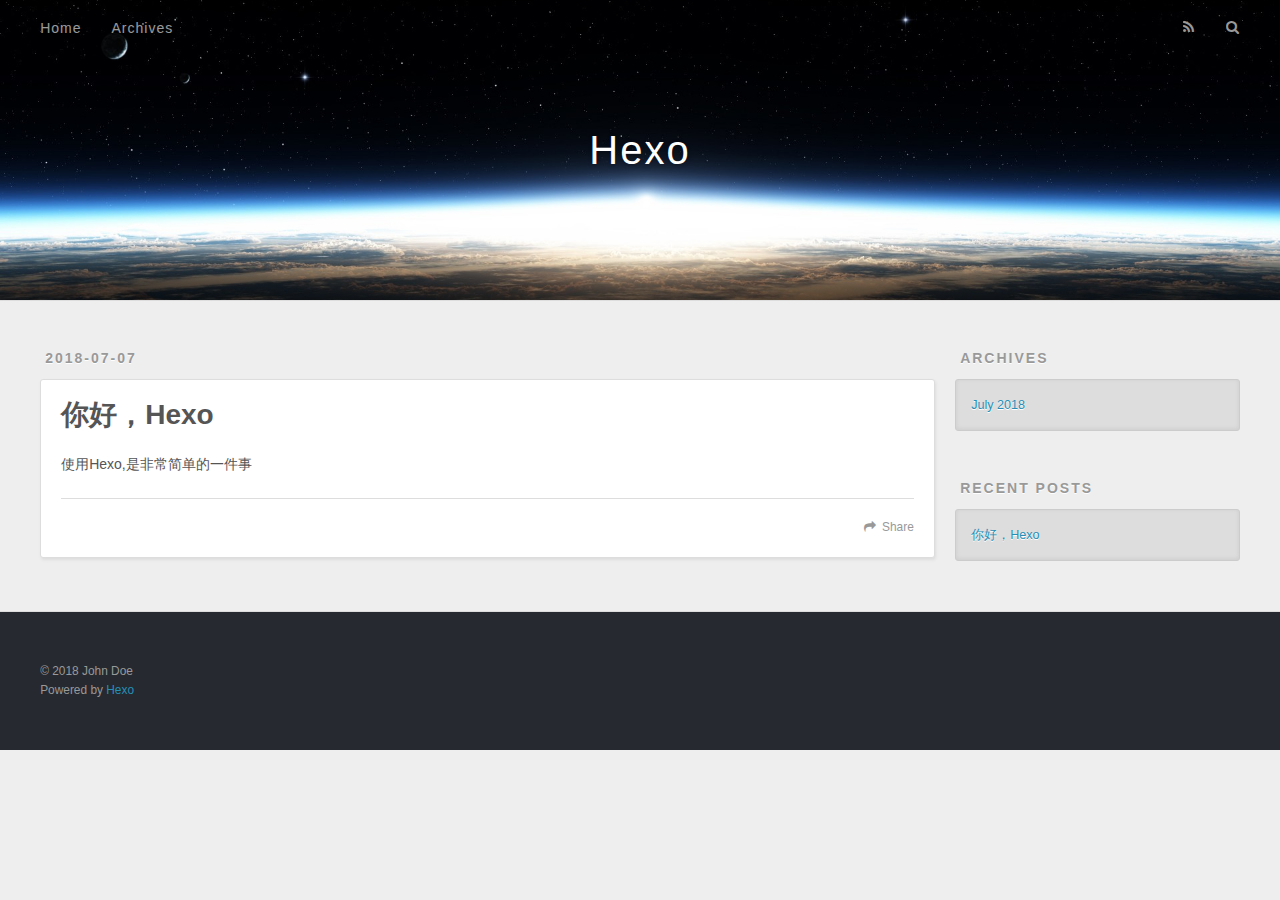
==== index.html @ 9d184d82 "Site updated: 2018-07-07 11:45:32" ====
<!DOCTYPE html>
<html>
<head>
  <meta charset="utf-8">
  

  
  <title>Hexo</title>
  <meta name="viewport" content="width=device-width, initial-scale=1, maximum-scale=1">
  <meta property="og:type" content="website">
<meta property="og:title" content="Hexo">
<meta property="og:url" content="http://yoursite.com/index.html">
<meta property="og:site_name" content="Hexo">
<meta property="og:locale" content="default">
<meta name="twitter:card" content="summary">
<meta name="twitter:title" content="Hexo">
  
    <link rel="alternate" href="/atom.xml" title="Hexo" type="application/atom+xml">
  
  
    <link rel="icon" href="/favicon.png">
  
  
    <link href="//fonts.googleapis.com/css?family=Source+Code+Pro" rel="stylesheet" type="text/css">
  
  <link rel="stylesheet" href="/css/style.css">
</head>

<body>
  <div id="container">
    <div id="wrap">
      <header id="header">
  <div id="banner"></div>
  <div id="header-outer" class="outer">
    <div id="header-title" class="inner">
      <h1 id="logo-wrap">
        <a href="/" id="logo">Hexo</a>
      </h1>
      
    </div>
    <div id="header-inner" class="inner">
      <nav id="main-nav">
        <a id="main-nav-toggle" class="nav-icon"></a>
        
          <a class="main-nav-link" href="/">Home</a>
        
          <a class="main-nav-link" href="/archives">Archives</a>
        
      </nav>
      <nav id="sub-nav">
        
          <a id="nav-rss-link" class="nav-icon" href="/atom.xml" title="RSS Feed"></a>
        
        <a id="nav-search-btn" class="nav-icon" title="Search"></a>
      </nav>
      <div id="search-form-wrap">
        <form action="//google.com/search" method="get" accept-charset="UTF-8" class="search-form"><input type="search" name="q" class="search-form-input" placeholder="Search"><button type="submit" class="search-form-submit">&#xF002;</button><input type="hidden" name="sitesearch" value="http://yoursite.com"></form>
      </div>
    </div>
  </div>
</header>
      <div class="outer">
        <section id="main">
  
    <article id="post-你好，Hexo" class="article article-type-post" itemscope itemprop="blogPost">
  <div class="article-meta">
    <a href="/2018/07/07/你好，Hexo/" class="article-date">
  <time datetime="2018-07-07T03:18:06.000Z" itemprop="datePublished">2018-07-07</time>
</a>
    
  </div>
  <div class="article-inner">
    
    
      <header class="article-header">
        
  
    <h1 itemprop="name">
      <a class="article-title" href="/2018/07/07/你好，Hexo/">你好，Hexo</a>
    </h1>
  

      </header>
    
    <div class="article-entry" itemprop="articleBody">
      
        <p>使用Hexo,是非常简单的一件事</p>

      
    </div>
    <footer class="article-footer">
      <a data-url="http://yoursite.com/2018/07/07/你好，Hexo/" data-id="cjjav52qc000044qhj0dggbfg" class="article-share-link">Share</a>
      
      
    </footer>
  </div>
  
</article>


  


</section>
        
          <aside id="sidebar">
  
    

  
    

  
    
  
    
  <div class="widget-wrap">
    <h3 class="widget-title">Archives</h3>
    <div class="widget">
      <ul class="archive-list"><li class="archive-list-item"><a class="archive-list-link" href="/archives/2018/07/">July 2018</a></li></ul>
    </div>
  </div>


  
    
  <div class="widget-wrap">
    <h3 class="widget-title">Recent Posts</h3>
    <div class="widget">
      <ul>
        
          <li>
            <a href="/2018/07/07/你好，Hexo/">你好，Hexo</a>
          </li>
        
      </ul>
    </div>
  </div>

  
</aside>
        
      </div>
      <footer id="footer">
  
  <div class="outer">
    <div id="footer-info" class="inner">
      &copy; 2018 John Doe<br>
      Powered by <a href="http://hexo.io/" target="_blank">Hexo</a>
    </div>
  </div>
</footer>
    </div>
    <nav id="mobile-nav">
  
    <a href="/" class="mobile-nav-link">Home</a>
  
    <a href="/archives" class="mobile-nav-link">Archives</a>
  
</nav>
    

<script src="//ajax.googleapis.com/ajax/libs/jquery/2.0.3/jquery.min.js"></script>


  <link rel="stylesheet" href="/fancybox/jquery.fancybox.css">
  <script src="/fancybox/jquery.fancybox.pack.js"></script>


<script src="/js/script.js"></script>



  </div>
</body>
</html>
---- css/style.css ----
body {
  width: 100%;
}
body:before,
body:after {
  content: "";
  display: table;
}
body:after {
  clear: both;
}
html,
body,
div,
span,
applet,
object,
iframe,
h1,
h2,
h3,
h4,
h5,
h6,
p,
blockquote,
pre,
a,
abbr,
acronym,
address,
big,
cite,
code,
del,
dfn,
em,
img,
ins,
kbd,
q,
s,
samp,
small,
strike,
strong,
sub,
sup,
tt,
var,
dl,
dt,
dd,
ol,
ul,
li,
fieldset,
form,
label,
legend,
table,
caption,
tbody,
tfoot,
thead,
tr,
th,
td {
  margin: 0;
  padding: 0;
  border: 0;
  outline: 0;
  font-weight: inherit;
  font-style: inherit;
  font-family: inherit;
  font-size: 100%;
  vertical-align: baseline;
}
body {
  line-height: 1;
  color: #000;
  background: #fff;
}
ol,
ul {
  list-style: none;
}
table {
  border-collapse: separate;
  border-spacing: 0;
  vertical-align: middle;
}
caption,
th,
td {
  text-align: left;
  font-weight: normal;
  vertical-align: middle;
}
a img {
  border: none;
}
input,
button {
  margin: 0;
  padding: 0;
}
input::-moz-focus-inner,
button::-moz-focus-inner {
  border: 0;
  padding: 0;
}
@font-face {
  font-family: FontAwesome;
  font-style: normal;
  font-weight: normal;
  src: url("fonts/fontawesome-webfont.eot?v=#4.0.3");
  src: url("fonts/fontawesome-webfont.eot?#iefix&v=#4.0.3") format("embedded-opentype"), url("fonts/fontawesome-webfont.woff?v=#4.0.3") format("woff"), url("fonts/fontawesome-webfont.ttf?v=#4.0.3") format("truetype"), url("fonts/fontawesome-webfont.svg#fontawesomeregular?v=#4.0.3") format("svg");
}
html,
body,
#container {
  height: 100%;
}
body {
  background: #eee;
  font: 14px -apple-system, BlinkMacSystemFont, "Segoe UI", "Roboto", "Oxygen", "Ubuntu", "Cantarell", "Fira Sans", "Droid Sans", "Helvetica Neue", sans-serif;
  -webkit-text-size-adjust: 100%;
}
.outer {
  max-width: 1220px;
  margin: 0 auto;
  padding: 0 20px;
}
.outer:before,
.outer:after {
  content: "";
  display: table;
}
.outer:after {
  clear: both;
}
.inner {
  display: inline;
  float: left;
  width: 98.33333333333333%;
  margin: 0 0.833333333333333%;
}
.left,
.alignleft {
  float: left;
}
.right,
.alignright {
  float: right;
}
.clear {
  clear: both;
}
#container {
  position: relative;
}
.mobile-nav-on {
  overflow: hidden;
}
#wrap {
  height: 100%;
  width: 100%;
  position: absolute;
  top: 0;
  left: 0;
  -webkit-transition: 0.2s ease-out;
  -moz-transition: 0.2s ease-out;
  -ms-transition: 0.2s ease-out;
  transition: 0.2s ease-out;
  z-index: 1;
  background: #eee;
}
.mobile-nav-on #wrap {
  left: 280px;
}
@media screen and (min-width: 768px) {
  #main {
    display: inline;
    float: left;
    width: 73.33333333333333%;
    margin: 0 0.833333333333333%;
  }
}
.article-date,
.article-category-link,
.archive-year,
.widget-title {
  text-decoration: none;
  text-transform: uppercase;
  letter-spacing: 2px;
  color: #999;
  margin-bottom: 1em;
  margin-left: 5px;
  line-height: 1em;
  text-shadow: 0 1px #fff;
  font-weight: bold;
}
.article-inner,
.archive-article-inner {
  background: #fff;
  -webkit-box-shadow: 1px 2px 3px #ddd;
  box-shadow: 1px 2px 3px #ddd;
  border: 1px solid #ddd;
  border-radius: 3px;
}
.article-entry h1,
.widget h1 {
  font-size: 2em;
}
.article-entry h2,
.widget h2 {
  font-size: 1.5em;
}
.article-entry h3,
.widget h3 {
  font-size: 1.3em;
}
.article-entry h4,
.widget h4 {
  font-size: 1.2em;
}
.article-entry h5,
.widget h5 {
  font-size: 1em;
}
.article-entry h6,
.widget h6 {
  font-size: 1em;
  color: #999;
}
.article-entry hr,
.widget hr {
  border: 1px dashed #ddd;
}
.article-entry strong,
.widget strong {
  font-weight: bold;
}
.article-entry em,
.widget em,
.article-entry cite,
.widget cite {
  font-style: italic;
}
.article-entry sup,
.widget sup,
.article-entry sub,
.widget sub {
  font-size: 0.75em;
  line-height: 0;
  position: relative;
  vertical-align: baseline;
}
.article-entry sup,
.widget sup {
  top: -0.5em;
}
.article-entry sub,
.widget sub {
  bottom: -0.2em;
}
.article-entry small,
.widget small {
  font-size: 0.85em;
}
.article-entry acronym,
.widget acronym,
.article-entry abbr,
.widget abbr {
  border-bottom: 1px dotted;
}
.article-entry ul,
.widget ul,
.article-entry ol,
.widget ol,
.article-entry dl,
.widget dl {
  margin: 0 20px;
  line-height: 1.6em;
}
.article-entry ul ul,
.widget ul ul,
.article-entry ol ul,
.widget ol ul,
.article-entry ul ol,
.widget ul ol,
.article-entry ol ol,
.widget ol ol {
  margin-top: 0;
  margin-bottom: 0;
}
.article-entry ul,
.widget ul {
  list-style: disc;
}
.article-entry ol,
.widget ol {
  list-style: decimal;
}
.article-entry dt,
.widget dt {
  font-weight: bold;
}
#header {
  height: 300px;
  position: relative;
  border-bottom: 1px solid #ddd;
}
#header:before,
#header:after {
  content: "";
  position: absolute;
  left: 0;
  right: 0;
  height: 40px;
}
#header:before {
  top: 0;
  background: -webkit-linear-gradient(rgba(0,0,0,0.2), transparent);
  background: -moz-linear-gradient(rgba(0,0,0,0.2), transparent);
  background: -ms-linear-gradient(rgba(0,0,0,0.2), transparent);
  background: linear-gradient(rgba(0,0,0,0.2), transparent);
}
#header:after {
  bottom: 0;
  background: -webkit-linear-gradient(transparent, rgba(0,0,0,0.2));
  background: -moz-linear-gradient(transparent, rgba(0,0,0,0.2));
  background: -ms-linear-gradient(transparent, rgba(0,0,0,0.2));
  background: linear-gradient(transparent, rgba(0,0,0,0.2));
}
#header-outer {
  height: 100%;
  position: relative;
}
#header-inner {
  position: relative;
  overflow: hidden;
}
#banner {
  position: absolute;
  top: 0;
  left: 0;
  width: 100%;
  height: 100%;
  background: url("images/banner.jpg") center #000;
  -webkit-background-size: cover;
  -moz-background-size: cover;
  background-size: cover;
  z-index: -1;
}
#header-title {
  text-align: center;
  height: 40px;
  position: absolute;
  top: 50%;
  left: 0;
  margin-top: -20px;
}
#logo,
#subtitle {
  text-decoration: none;
  color: #fff;
  font-weight: 300;
  text-shadow: 0 1px 4px rgba(0,0,0,0.3);
}
#logo {
  font-size: 40px;
  line-height: 40px;
  letter-spacing: 2px;
}
#subtitle {
  font-size: 16px;
  line-height: 16px;
  letter-spacing: 1px;
}
#subtitle-wrap {
  margin-top: 16px;
}
#main-nav {
  float: left;
  margin-left: -15px;
}
.nav-icon,
.main-nav-link {
  float: left;
  color: #fff;
  opacity: 0.6;
  text-decoration: none;
  text-shadow: 0 1px rgba(0,0,0,0.2);
  -webkit-transition: opacity 0.2s;
  -moz-transition: opacity 0.2s;
  -ms-transition: opacity 0.2s;
  transition: opacity 0.2s;
  display: block;
  padding: 20px 15px;
}
.nav-icon:hover,
.main-nav-link:hover {
  opacity: 1;
}
.nav-icon {
  font-family: FontAwesome;
  text-align: center;
  font-size: 14px;
  width: 14px;
  height: 14px;
  padding: 20px 15px;
  position: relative;
  cursor: pointer;
}
.main-nav-link {
  font-weight: 300;
  letter-spacing: 1px;
}
@media screen and (max-width: 479px) {
  .main-nav-link {
    display: none;
  }
}
#main-nav-toggle {
  display: none;
}
#main-nav-toggle:before {
  content: "\f0c9";
}
@media screen and (max-width: 479px) {
  #main-nav-toggle {
    display: block;
  }
}
#sub-nav {
  float: right;
  margin-right: -15px;
}
#nav-rss-link:before {
  content: "\f09e";
}
#nav-search-btn:before {
  content: "\f002";
}
#search-form-wrap {
  position: absolute;
  top: 15px;
  width: 150px;
  height: 30px;
  right: -150px;
  opacity: 0;
  -webkit-transition: 0.2s ease-out;
  -moz-transition: 0.2s ease-out;
  -ms-transition: 0.2s ease-out;
  transition: 0.2s ease-out;
}
#search-form-wrap.on {
  opacity: 1;
  right: 0;
}
@media screen and (max-width: 479px) {
  #search-form-wrap {
    width: 100%;
    right: -100%;
  }
}
.search-form {
  position: absolute;
  top: 0;
  left: 0;
  right: 0;
  background: #fff;
  padding: 5px 15px;
  border-radius: 15px;
  -webkit-box-shadow: 0 0 10px rgba(0,0,0,0.3);
  box-shadow: 0 0 10px rgba(0,0,0,0.3);
}
.search-form-input {
  border: none;
  background: none;
  color: #555;
  width: 100%;
  font: 13px -apple-system, BlinkMacSystemFont, "Segoe UI", "Roboto", "Oxygen", "Ubuntu", "Cantarell", "Fira Sans", "Droid Sans", "Helvetica Neue", sans-serif;
  outline: none;
}
.search-form-input::-webkit-search-results-decoration,
.search-form-input::-webkit-search-cancel-button {
  -webkit-appearance: none;
}
.search-form-submit {
  position: absolute;
  top: 50%;
  right: 10px;
  margin-top: -7px;
  font: 13px FontAwesome;
  border: none;
  background: none;
  color: #bbb;
  cursor: pointer;
}
.search-form-submit:hover,
.search-form-submit:focus {
  color: #777;
}
.article {
  margin: 50px 0;
}
.article-inner {
  overflow: hidden;
}
.article-meta:before,
.article-meta:after {
  content: "";
  display: table;
}
.article-meta:after {
  clear: both;
}
.article-date {
  float: left;
}
.article-category {
  float: left;
  line-height: 1em;
  color: #ccc;
  text-shadow: 0 1px #fff;
  margin-left: 8px;
}
.article-category:before {
  content: "\2022";
}
.article-category-link {
  margin: 0 12px 1em;
}
.article-header {
  padding: 20px 20px 0;
}
.article-title {
  text-decoration: none;
  font-size: 2em;
  font-weight: bold;
  color: #555;
  line-height: 1.1em;
  -webkit-transition: color 0.2s;
  -moz-transition: color 0.2s;
  -ms-transition: color 0.2s;
  transition: color 0.2s;
}
a.article-title:hover {
  color: #258fb8;
}
.article-entry {
  color: #555;
  padding: 0 20px;
}
.article-entry:before,
.article-entry:after {
  content: "";
  display: table;
}
.article-entry:after {
  clear: both;
}
.article-entry p,
.article-entry table {
  line-height: 1.6em;
  margin: 1.6em 0;
}
.article-entry h1,
.article-entry h2,
.article-entry h3,
.article-entry h4,
.article-entry h5,
.article-entry h6 {
  font-weight: bold;
}
.article-entry h1,
.article-entry h2,
.article-entry h3,
.article-entry h4,
.article-entry h5,
.article-entry h6 {
  line-height: 1.1em;
  margin: 1.1em 0;
}
.article-entry a {
  color: #258fb8;
  text-decoration: none;
}
.article-entry a:hover {
  text-decoration: underline;
}
.article-entry ul,
.article-entry ol,
.article-entry dl {
  margin-top: 1.6em;
  margin-bottom: 1.6em;
}
.article-entry img,
.article-entry video {
  max-width: 100%;
  height: auto;
  display: block;
  margin: auto;
}
.article-entry iframe {
  border: none;
}
.article-entry table {
  width: 100%;
  border-collapse: collapse;
  border-spacing: 0;
}
.article-entry th {
  font-weight: bold;
  border-bottom: 3px solid #ddd;
  padding-bottom: 0.5em;
}
.article-entry td {
  border-bottom: 1px solid #ddd;
  padding: 10px 0;
}
.article-entry blockquote {
  font-family: Georgia, "Times New Roman", serif;
  font-size: 1.4em;
  margin: 1.6em 20px;
  text-align: center;
}
.article-entry blockquote footer {
  font-size: 14px;
  margin: 1.6em 0;
  font-family: -apple-system, BlinkMacSystemFont, "Segoe UI", "Roboto", "Oxygen", "Ubuntu", "Cantarell", "Fira Sans", "Droid Sans", "Helvetica Neue", sans-serif;
}
.article-entry blockquote footer cite:before {
  content: "—";
  padding: 0 0.5em;
}
.article-entry .pullquote {
  text-align: left;
  width: 45%;
  margin: 0;
}
.article-entry .pullquote.left {
  margin-left: 0.5em;
  margin-right: 1em;
}
.article-entry .pullquote.right {
  margin-right: 0.5em;
  margin-left: 1em;
}
.article-entry .caption {
  color: #999;
  display: block;
  font-size: 0.9em;
  margin-top: 0.5em;
  position: relative;
  text-align: center;
}
.article-entry .video-container {
  position: relative;
  padding-top: 56.25%;
  height: 0;
  overflow: hidden;
}
.article-entry .video-container iframe,
.article-entry .video-container object,
.article-entry .video-container embed {
  position: absolute;
  top: 0;
  left: 0;
  width: 100%;
  height: 100%;
  margin-top: 0;
}
.article-more-link a {
  display: inline-block;
  line-height: 1em;
  padding: 6px 15px;
  border-radius: 15px;
  background: #eee;
  color: #999;
  text-shadow: 0 1px #fff;
  text-decoration: none;
}
.article-more-link a:hover {
  background: #258fb8;
  color: #fff;
  text-decoration: none;
  text-shadow: 0 1px #1e7293;
}
.article-footer {
  font-size: 0.85em;
  line-height: 1.6em;
  border-top: 1px solid #ddd;
  padding-top: 1.6em;
  margin: 0 20px 20px;
}
.article-footer:before,
.article-footer:after {
  content: "";
  display: table;
}
.article-footer:after {
  clear: both;
}
.article-footer a {
  color: #999;
  text-decoration: none;
}
.article-footer a:hover {
  color: #555;
}
.article-tag-list-item {
  float: left;
  margin-right: 10px;
}
.article-tag-list-link:before {
  content: "#";
}
.article-comment-link {
  float: right;
}
.article-comment-link:before {
  content: "\f075";
  font-family: FontAwesome;
  padding-right: 8px;
}
.article-share-link {
  cursor: pointer;
  float: right;
  margin-left: 20px;
}
.article-share-link:before {
  content: "\f064";
  font-family: FontAwesome;
  padding-right: 6px;
}
#article-nav {
  position: relative;
}
#article-nav:before,
#article-nav:after {
  content: "";
  display: table;
}
#article-nav:after {
  clear: both;
}
@media screen and (min-width: 768px) {
  #article-nav {
    margin: 50px 0;
  }
  #article-nav:before {
    width: 8px;
    height: 8px;
    position: absolute;
    top: 50%;
    left: 50%;
    margin-top: -4px;
    margin-left: -4px;
    content: "";
    border-radius: 50%;
    background: #ddd;
    -webkit-box-shadow: 0 1px 2px #fff;
    box-shadow: 0 1px 2px #fff;
  }
}
.article-nav-link-wrap {
  text-decoration: none;
  text-shadow: 0 1px #fff;
  color: #999;
  -webkit-box-sizing: border-box;
  -moz-box-sizing: border-box;
  box-sizing: border-box;
  margin-top: 50px;
  text-align: center;
  display: block;
}
.article-nav-link-wrap:hover {
  color: #555;
}
@media screen and (min-width: 768px) {
  .article-nav-link-wrap {
    width: 50%;
    margin-top: 0;
  }
}
@media screen and (min-width: 768px) {
  #article-nav-newer {
    float: left;
    text-align: right;
    padding-right: 20px;
  }
}
@media screen and (min-width: 768px) {
  #article-nav-older {
    float: right;
    text-align: left;
    padding-left: 20px;
  }
}
.article-nav-caption {
  text-transform: uppercase;
  letter-spacing: 2px;
  color: #ddd;
  line-height: 1em;
  font-weight: bold;
}
#article-nav-newer .article-nav-caption {
  margin-right: -2px;
}
.article-nav-title {
  font-size: 0.85em;
  line-height: 1.6em;
  margin-top: 0.5em;
}
.article-share-box {
  position: absolute;
  display: none;
  background: #fff;
  -webkit-box-shadow: 1px 2px 10px rgba(0,0,0,0.2);
  box-shadow: 1px 2px 10px rgba(0,0,0,0.2);
  border-radius: 3px;
  margin-left: -145px;
  overflow: hidden;
  z-index: 1;
}
.article-share-box.on {
  display: block;
}
.article-share-input {
  width: 100%;
  background: none;
  -webkit-box-sizing: border-box;
  -moz-box-sizing: border-box;
  box-sizing: border-box;
  font: 14px -apple-system, BlinkMacSystemFont, "Segoe UI", "Roboto", "Oxygen", "Ubuntu", "Cantarell", "Fira Sans", "Droid Sans", "Helvetica Neue", sans-serif;
  padding: 0 15px;
  color: #555;
  outline: none;
  border: 1px solid #ddd;
  border-radius: 3px 3px 0 0;
  height: 36px;
  line-height: 36px;
}
.article-share-links {
  background: #eee;
}
.article-share-links:before,
.article-share-links:after {
  content: "";
  display: table;
}
.article-share-links:after {
  clear: both;
}
.article-share-twitter,
.article-share-facebook,
.article-share-pinterest,
.article-share-google {
  width: 50px;
  height: 36px;
  display: block;
  float: left;
  position: relative;
  color: #999;
  text-shadow: 0 1px #fff;
}
.article-share-twitter:before,
.article-share-facebook:before,
.article-share-pinterest:before,
.article-share-google:before {
  font-size: 20px;
  font-family: FontAwesome;
  width: 20px;
  height: 20px;
  position: absolute;
  top: 50%;
  left: 50%;
  margin-top: -10px;
  margin-left: -10px;
  text-align: center;
}
.article-share-twitter:hover,
.article-share-facebook:hover,
.article-share-pinterest:hover,
.article-share-google:hover {
  color: #fff;
}
.article-share-twitter:before {
  content: "\f099";
}
.article-share-twitter:hover {
  background: #00aced;
  text-shadow: 0 1px #008abe;
}
.article-share-facebook:before {
  content: "\f09a";
}
.article-share-facebook:hover {
  background: #3b5998;
  text-shadow: 0 1px #2f477a;
}
.article-share-pinterest:before {
  content: "\f0d2";
}
.article-share-pinterest:hover {
  background: #cb2027;
  text-shadow: 0 1px #a21a1f;
}
.article-share-google:before {
  content: "\f0d5";
}
.article-share-google:hover {
  background: #dd4b39;
  text-shadow: 0 1px #be3221;
}
.article-gallery {
  background: #000;
  position: relative;
}
.article-gallery-photos {
  position: relative;
  overflow: hidden;
}
.article-gallery-img {
  display: none;
  max-width: 100%;
}
.article-gallery-img:first-child {
  display: block;
}
.article-gallery-img.loaded {
  position: absolute;
  display: block;
}
.article-gallery-img img {
  display: block;
  max-width: 100%;
  margin: 0 auto;
}
#comments {
  background: #fff;
  -webkit-box-shadow: 1px 2px 3px #ddd;
  box-shadow: 1px 2px 3px #ddd;
  padding: 20px;
  border: 1px solid #ddd;
  border-radius: 3px;
  margin: 50px 0;
}
#comments a {
  color: #258fb8;
}
.archives-wrap {
  margin: 50px 0;
}
.archives:before,
.archives:after {
  content: "";
  display: table;
}
.archives:after {
  clear: both;
}
.archive-year-wrap {
  margin-bottom: 1em;
}
.archives {
  -webkit-column-gap: 10px;
  -moz-column-gap: 10px;
  column-gap: 10px;
}
@media screen and (min-width: 480px) and (max-width: 767px) {
  .archives {
    -webkit-column-count: 2;
    -moz-column-count: 2;
    column-count: 2;
  }
}
@media screen and (min-width: 768px) {
  .archives {
    -webkit-column-count: 3;
    -moz-column-count: 3;
    column-count: 3;
  }
}
.archive-article {
  -webkit-column-break-inside: avoid;
  page-break-inside: avoid;
  overflow: hidden;
  break-inside: avoid-column;
}
.archive-article-inner {
  padding: 10px;
  margin-bottom: 15px;
}
.archive-article-title {
  text-decoration: none;
  font-weight: bold;
  color: #555;
  -webkit-transition: color 0.2s;
  -moz-transition: color 0.2s;
  -ms-transition: color 0.2s;
  transition: color 0.2s;
  line-height: 1.6em;
}
.archive-article-title:hover {
  color: #258fb8;
}
.archive-article-footer {
  margin-top: 1em;
}
.archive-article-date {
  color: #999;
  text-decoration: none;
  font-size: 0.85em;
  line-height: 1em;
  margin-bottom: 0.5em;
  display: block;
}
#page-nav {
  margin: 50px auto;
  background: #fff;
  -webkit-box-shadow: 1px 2px 3px #ddd;
  box-shadow: 1px 2px 3px #ddd;
  border: 1px solid #ddd;
  border-radius: 3px;
  text-align: center;
  color: #999;
  overflow: hidden;
}
#page-nav:before,
#page-nav:after {
  content: "";
  display: table;
}
#page-nav:after {
  clear: both;
}
#page-nav a,
#page-nav span {
  padding: 10px 20px;
  line-height: 1;
  height: 2ex;
}
#page-nav a {
  color: #999;
  text-decoration: none;
}
#page-nav a:hover {
  background: #999;
  color: #fff;
}
#page-nav .prev {
  float: left;
}
#page-nav .next {
  float: right;
}
#page-nav .page-number {
  display: inline-block;
}
@media screen and (max-width: 479px) {
  #page-nav .page-number {
    display: none;
  }
}
#page-nav .current {
  color: #555;
  font-weight: bold;
}
#page-nav .space {
  color: #ddd;
}
#footer {
  background: #262a30;
  padding: 50px 0;
  border-top: 1px solid #ddd;
  color: #999;
}
#footer a {
  color: #258fb8;
  text-decoration: none;
}
#footer a:hover {
  text-decoration: underline;
}
#footer-info {
  line-height: 1.6em;
  font-size: 0.85em;
}
.article-entry pre,
.article-entry .highlight {
  background: #2d2d2d;
  margin: 0 -20px;
  padding: 15px 20px;
  border-style: solid;
  border-color: #ddd;
  border-width: 1px 0;
  overflow: auto;
  color: #ccc;
  line-height: 22.400000000000002px;
}
.article-entry .highlight .gutter pre,
.article-entry .gist .gist-file .gist-data .line-numbers {
  color: #666;
  font-size: 0.85em;
}
.article-entry pre,
.article-entry code {
  font-family: "Source Code Pro", Consolas, Monaco, Menlo, Consolas, monospace;
}
.article-entry code {
  background: #eee;
  text-shadow: 0 1px #fff;
  padding: 0 0.3em;
}
.article-entry pre code {
  background: none;
  text-shadow: none;
  padding: 0;
}
.article-entry .highlight pre {
  border: none;
  margin: 0;
  padding: 0;
}
.article-entry .highlight table {
  margin: 0;
  width: auto;
}
.article-entry .highlight td {
  border: none;
  padding: 0;
}
.article-entry .highlight figcaption {
  font-size: 0.85em;
  color: #999;
  line-height: 1em;
  margin-bottom: 1em;
}
.article-entry .highlight figcaption:before,
.article-entry .highlight figcaption:after {
  content: "";
  display: table;
}
.article-entry .highlight figcaption:after {
  clear: both;
}
.article-entry .highlight figcaption a {
  float: right;
}
.article-entry .highlight .gutter pre {
  text-align: right;
  padding-right: 20px;
}
.article-entry .highlight .line {
  height: 22.400000000000002px;
}
.article-entry .highlight .line.marked {
  background: #515151;
}
.article-entry .gist {
  margin: 0 -20px;
  border-style: solid;
  border-color: #ddd;
  border-width: 1px 0;
  background: #2d2d2d;
  padding: 15px 20px 15px 0;
}
.article-entry .gist .gist-file {
  border: none;
  font-family: "Source Code Pro", Consolas, Monaco, Menlo, Consolas, monospace;
  margin: 0;
}
.article-entry .gist .gist-file .gist-data {
  background: none;
  border: none;
}
.article-entry .gist .gist-file .gist-data .line-numbers {
  background: none;
  border: none;
  padding: 0 20px 0 0;
}
.article-entry .gist .gist-file .gist-data .line-data {
  padding: 0 !important;
}
.article-entry .gist .gist-file .highlight {
  margin: 0;
  padding: 0;
  border: none;
}
.article-entry .gist .gist-file .gist-meta {
  background: #2d2d2d;
  color: #999;
  font: 0.85em -apple-system, BlinkMacSystemFont, "Segoe UI", "Roboto", "Oxygen", "Ubuntu", "Cantarell", "Fira Sans", "Droid Sans", "Helvetica Neue", sans-serif;
  text-shadow: 0 0;
  padding: 0;
  margin-top: 1em;
  margin-left: 20px;
}
.article-entry .gist .gist-file .gist-meta a {
  color: #258fb8;
  font-weight: normal;
}
.article-entry .gist .gist-file .gist-meta a:hover {
  text-decoration: underline;
}
pre .comment,
pre .title {
  color: #999;
}
pre .variable,
pre .attribute,
pre .tag,
pre .regexp,
pre .ruby .constant,
pre .xml .tag .title,
pre .xml .pi,
pre .xml .doctype,
pre .html .doctype,
pre .css .id,
pre .css .class,
pre .css .pseudo {
  color: #f2777a;
}
pre .number,
pre .preprocessor,
pre .built_in,
pre .literal,
pre .params,
pre .constant {
  color: #f99157;
}
pre .class,
pre .ruby .class .title,
pre .css .rules .attribute {
  color: #9c9;
}
pre .string,
pre .value,
pre .inheritance,
pre .header,
pre .ruby .symbol,
pre .xml .cdata {
  color: #9c9;
}
pre .css .hexcolor {
  color: #6cc;
}
pre .function,
pre .python .decorator,
pre .python .title,
pre .ruby .function .title,
pre .ruby .title .keyword,
pre .perl .sub,
pre .javascript .title,
pre .coffeescript .title {
  color: #69c;
}
pre .keyword,
pre .javascript .function {
  color: #c9c;
}
@media screen and (max-width: 479px) {
  #mobile-nav {
    position: absolute;
    top: 0;
    left: 0;
    width: 280px;
    height: 100%;
    background: #191919;
    border-right: 1px solid #fff;
  }
}
@media screen and (max-width: 479px) {
  .mobile-nav-link {
    display: block;
    color: #999;
    text-decoration: none;
    padding: 15px 20px;
    font-weight: bold;
  }
  .mobile-nav-link:hover {
    color: #fff;
  }
}
@media screen and (min-width: 768px) {
  #sidebar {
    display: inline;
    float: left;
    width: 23.333333333333332%;
    margin: 0 0.833333333333333%;
  }
}
.widget-wrap {
  margin: 50px 0;
}
.widget {
  color: #777;
  text-shadow: 0 1px #fff;
  background: #ddd;
  -webkit-box-shadow: 0 -1px 4px #ccc inset;
  box-shadow: 0 -1px 4px #ccc inset;
  border: 1px solid #ccc;
  padding: 15px;
  border-radius: 3px;
}
.widget a {
  color: #258fb8;
  text-decoration: none;
}
.widget a:hover {
  text-decoration: underline;
}
.widget ul ul,
.widget ol ul,
.widget dl ul,
.widget ul ol,
.widget ol ol,
.widget dl ol,
.widget ul dl,
.widget ol dl,
.widget dl dl {
  margin-left: 15px;
  list-style: disc;
}
.widget {
  line-height: 1.6em;
  word-wrap: break-word;
  font-size: 0.9em;
}
.widget ul,
.widget ol {
  list-style: none;
  margin: 0;
}
.widget ul ul,
.widget ol ul,
.widget ul ol,
.widget ol ol {
  margin: 0 20px;
}
.widget ul ul,
.widget ol ul {
  list-style: disc;
}
.widget ul ol,
.widget ol ol {
  list-style: decimal;
}
.category-list-count,
.tag-list-count,
.archive-list-count {
  padding-left: 5px;
  color: #999;
  font-size: 0.85em;
}
.category-list-count:before,
.tag-list-count:before,
.archive-list-count:before {
  content: "(";
}
.category-list-count:after,
.tag-list-count:after,
.archive-list-count:after {
  content: ")";
}
.tagcloud a {
  margin-right: 5px;
  display: inline-block;
}
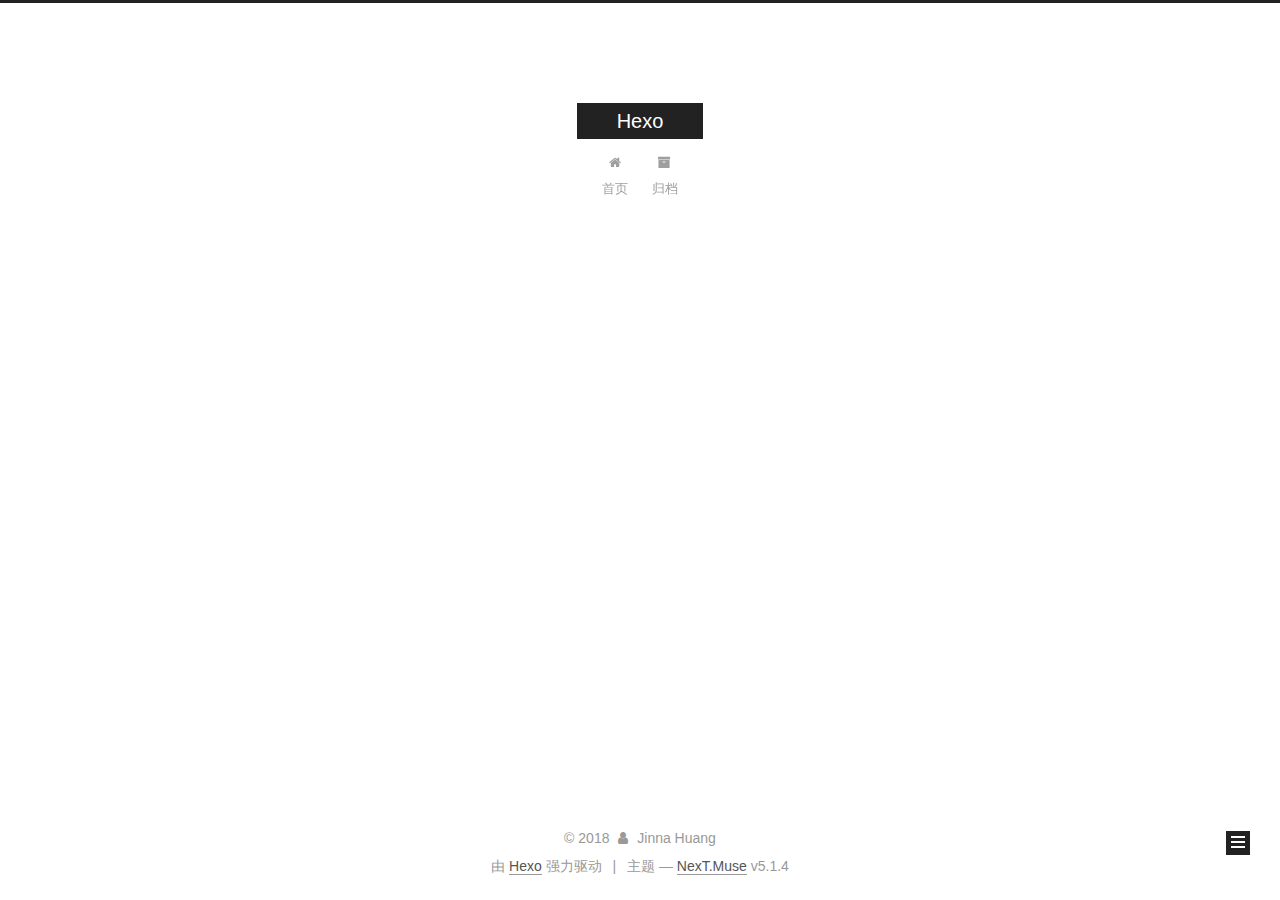
==== commit 8deeba29: "Site updated: 2018-07-07 16:28:41" ====
--- a/index.html
+++ b/index.html
@@ -1,176 +1,608 @@
 <!DOCTYPE html>
-<html>
+
+
+
+  
+
+
+<html class="theme-next muse use-motion" lang="zh-Hans">
 <head>
-  <meta charset="utf-8">
-  
-
-  
-  <title>Hexo</title>
-  <meta name="viewport" content="width=device-width, initial-scale=1, maximum-scale=1">
-  <meta property="og:type" content="website">
+  <meta charset="UTF-8"/>
+<meta http-equiv="X-UA-Compatible" content="IE=edge" />
+<meta name="viewport" content="width=device-width, initial-scale=1, maximum-scale=1"/>
+<meta name="theme-color" content="#222">
+
+
+
+
+
+
+
+
+
+<meta http-equiv="Cache-Control" content="no-transform" />
+<meta http-equiv="Cache-Control" content="no-siteapp" />
+
+
+
+
+
+
+
+
+
+
+
+
+
+
+
+
+  
+  
+  <link href="/lib/fancybox/source/jquery.fancybox.css?v=2.1.5" rel="stylesheet" type="text/css" />
+
+
+
+
+
+
+
+<link href="/lib/font-awesome/css/font-awesome.min.css?v=4.6.2" rel="stylesheet" type="text/css" />
+
+<link href="/css/main.css?v=5.1.4" rel="stylesheet" type="text/css" />
+
+
+  <link rel="apple-touch-icon" sizes="180x180" href="/images/apple-touch-icon-next.png?v=5.1.4">
+
+
+  <link rel="icon" type="image/png" sizes="32x32" href="/images/favicon-32x32-next.png?v=5.1.4">
+
+
+  <link rel="icon" type="image/png" sizes="16x16" href="/images/favicon-16x16-next.png?v=5.1.4">
+
+
+  <link rel="mask-icon" href="/images/logo.svg?v=5.1.4" color="#222">
+
+
+
+
+
+  <meta name="keywords" content="Hexo, NexT" />
+
+
+
+
+
+
+
+
+
+
+<meta property="og:type" content="website">
 <meta property="og:title" content="Hexo">
 <meta property="og:url" content="http://yoursite.com/index.html">
 <meta property="og:site_name" content="Hexo">
-<meta property="og:locale" content="default">
+<meta property="og:locale" content="zh-Hans">
 <meta name="twitter:card" content="summary">
 <meta name="twitter:title" content="Hexo">
-  
-    <link rel="alternate" href="/atom.xml" title="Hexo" type="application/atom+xml">
-  
-  
-    <link rel="icon" href="/favicon.png">
-  
-  
-    <link href="//fonts.googleapis.com/css?family=Source+Code+Pro" rel="stylesheet" type="text/css">
-  
-  <link rel="stylesheet" href="/css/style.css">
+
+
+
+<script type="text/javascript" id="hexo.configurations">
+  var NexT = window.NexT || {};
+  var CONFIG = {
+    root: '/',
+    scheme: 'Muse',
+    version: '5.1.4',
+    sidebar: {"position":"left","display":"post","offset":12,"b2t":false,"scrollpercent":false,"onmobile":false},
+    fancybox: true,
+    tabs: true,
+    motion: {"enable":true,"async":false,"transition":{"post_block":"fadeIn","post_header":"slideDownIn","post_body":"slideDownIn","coll_header":"slideLeftIn","sidebar":"slideUpIn"}},
+    duoshuo: {
+      userId: '0',
+      author: '博主'
+    },
+    algolia: {
+      applicationID: '',
+      apiKey: '',
+      indexName: '',
+      hits: {"per_page":10},
+      labels: {"input_placeholder":"Search for Posts","hits_empty":"We didn't find any results for the search: ${query}","hits_stats":"${hits} results found in ${time} ms"}
+    }
+  };
+</script>
+
+
+
+  <link rel="canonical" href="http://yoursite.com/"/>
+
+
+
+
+
+  <title>Hexo</title>
+  
+
+
+
+
+
+
+
+
 </head>
 
-<body>
-  <div id="container">
-    <div id="wrap">
-      <header id="header">
-  <div id="banner"></div>
-  <div id="header-outer" class="outer">
-    <div id="header-title" class="inner">
-      <h1 id="logo-wrap">
-        <a href="/" id="logo">Hexo</a>
-      </h1>
-      
+<body itemscope itemtype="http://schema.org/WebPage" lang="zh-Hans">
+
+  
+  
+    
+  
+
+  <div class="container sidebar-position-left 
+  page-home">
+    <div class="headband"></div>
+
+    <header id="header" class="header" itemscope itemtype="http://schema.org/WPHeader">
+      <div class="header-inner"><div class="site-brand-wrapper">
+  <div class="site-meta ">
+    
+
+    <div class="custom-logo-site-title">
+      <a href="/"  class="brand" rel="start">
+        <span class="logo-line-before"><i></i></span>
+        <span class="site-title">Hexo</span>
+        <span class="logo-line-after"><i></i></span>
+      </a>
     </div>
-    <div id="header-inner" class="inner">
-      <nav id="main-nav">
-        <a id="main-nav-toggle" class="nav-icon"></a>
-        
-          <a class="main-nav-link" href="/">Home</a>
-        
-          <a class="main-nav-link" href="/archives">Archives</a>
-        
-      </nav>
-      <nav id="sub-nav">
-        
-          <a id="nav-rss-link" class="nav-icon" href="/atom.xml" title="RSS Feed"></a>
-        
-        <a id="nav-search-btn" class="nav-icon" title="Search"></a>
-      </nav>
-      <div id="search-form-wrap">
-        <form action="//google.com/search" method="get" accept-charset="UTF-8" class="search-form"><input type="search" name="q" class="search-form-input" placeholder="Search"><button type="submit" class="search-form-submit">&#xF002;</button><input type="hidden" name="sitesearch" value="http://yoursite.com"></form>
-      </div>
+      
+        <p class="site-subtitle"></p>
+      
+  </div>
+
+  <div class="site-nav-toggle">
+    <button>
+      <span class="btn-bar"></span>
+      <span class="btn-bar"></span>
+      <span class="btn-bar"></span>
+    </button>
+  </div>
+</div>
+
+<nav class="site-nav">
+  
+
+  
+    <ul id="menu" class="menu">
+      
+        
+        <li class="menu-item menu-item-home">
+          <a href="/" rel="section">
+            
+              <i class="menu-item-icon fa fa-fw fa-home"></i> <br />
+            
+            首页
+          </a>
+        </li>
+      
+        
+        <li class="menu-item menu-item-archives">
+          <a href="/archives/" rel="section">
+            
+              <i class="menu-item-icon fa fa-fw fa-archive"></i> <br />
+            
+            归档
+          </a>
+        </li>
+      
+
+      
+    </ul>
+  
+
+  
+</nav>
+
+
+
+ </div>
+    </header>
+
+    <main id="main" class="main">
+      <div class="main-inner">
+        <div class="content-wrap">
+          <div id="content" class="content">
+            
+  <section id="posts" class="posts-expand">
+    
+      
+
+  
+
+  
+  
+  
+
+  <article class="post post-type-normal" itemscope itemtype="http://schema.org/Article">
+  
+  
+  
+  <div class="post-block">
+    <link itemprop="mainEntityOfPage" href="http://yoursite.com/2018/07/07/你好，HEXO/">
+
+    <span hidden itemprop="author" itemscope itemtype="http://schema.org/Person">
+      <meta itemprop="name" content="Jinna Huang">
+      <meta itemprop="description" content="">
+      <meta itemprop="image" content="/images/avatar.gif">
+    </span>
+
+    <span hidden itemprop="publisher" itemscope itemtype="http://schema.org/Organization">
+      <meta itemprop="name" content="Hexo">
+    </span>
+
+    
+      <header class="post-header">
+
+        
+        
+          <h1 class="post-title" itemprop="name headline">
+                
+                <a class="post-title-link" href="/2018/07/07/你好，HEXO/" itemprop="url">你好，HEXO</a></h1>
+        
+
+        <div class="post-meta">
+          <span class="post-time">
+            
+              <span class="post-meta-item-icon">
+                <i class="fa fa-calendar-o"></i>
+              </span>
+              
+                <span class="post-meta-item-text">发表于</span>
+              
+              <time title="创建于" itemprop="dateCreated datePublished" datetime="2018-07-07T16:25:16+08:00">
+                2018-07-07
+              </time>
+            
+
+            
+
+            
+          </span>
+
+          
+
+          
+            
+          
+
+          
+          
+
+          
+
+          
+
+          
+
+        </div>
+      </header>
+    
+
+    
+    
+    
+    <div class="post-body" itemprop="articleBody">
+
+      
+      
+
+      
+        
+          
+            <p>来回折腾，我一定要坚持住，弄好自己的个人博客</p>
+
+          
+        
+      
+    </div>
+    
+    
+    
+
+    
+
+    
+
+    
+
+    <footer class="post-footer">
+      
+
+      
+
+      
+
+      
+      
+        <div class="post-eof"></div>
+      
+    </footer>
+  </div>
+  
+  
+  
+  </article>
+
+
+    
+  </section>
+
+  
+
+
+          </div>
+          
+
+
+          
+
+        </div>
+        
+          
+  
+  <div class="sidebar-toggle">
+    <div class="sidebar-toggle-line-wrap">
+      <span class="sidebar-toggle-line sidebar-toggle-line-first"></span>
+      <span class="sidebar-toggle-line sidebar-toggle-line-middle"></span>
+      <span class="sidebar-toggle-line sidebar-toggle-line-last"></span>
     </div>
   </div>
-</header>
-      <div class="outer">
-        <section id="main">
-  
-    <article id="post-你好，Hexo" class="article article-type-post" itemscope itemprop="blogPost">
-  <div class="article-meta">
-    <a href="/2018/07/07/你好，Hexo/" class="article-date">
-  <time datetime="2018-07-07T03:18:06.000Z" itemprop="datePublished">2018-07-07</time>
-</a>
-    
+
+  <aside id="sidebar" class="sidebar">
+    
+    <div class="sidebar-inner">
+
+      
+
+      
+
+      <section class="site-overview-wrap sidebar-panel sidebar-panel-active">
+        <div class="site-overview">
+          <div class="site-author motion-element" itemprop="author" itemscope itemtype="http://schema.org/Person">
+            
+              <p class="site-author-name" itemprop="name">Jinna Huang</p>
+              <p class="site-description motion-element" itemprop="description"></p>
+          </div>
+
+          <nav class="site-state motion-element">
+
+            
+              <div class="site-state-item site-state-posts">
+              
+                <a href="/archives/">
+              
+                  <span class="site-state-item-count">1</span>
+                  <span class="site-state-item-name">日志</span>
+                </a>
+              </div>
+            
+
+            
+
+            
+
+          </nav>
+
+          
+
+          
+
+          
+          
+
+          
+          
+
+          
+
+        </div>
+      </section>
+
+      
+
+      
+
+    </div>
+  </aside>
+
+
+        
+      </div>
+    </main>
+
+    <footer id="footer" class="footer">
+      <div class="footer-inner">
+        <div class="copyright">&copy; <span itemprop="copyrightYear">2018</span>
+  <span class="with-love">
+    <i class="fa fa-user"></i>
+  </span>
+  <span class="author" itemprop="copyrightHolder">Jinna Huang</span>
+
+  
+</div>
+
+
+  <div class="powered-by">由 <a class="theme-link" target="_blank" href="https://hexo.io">Hexo</a> 强力驱动</div>
+
+
+
+  <span class="post-meta-divider">|</span>
+
+
+
+  <div class="theme-info">主题 &mdash; <a class="theme-link" target="_blank" href="https://github.com/iissnan/hexo-theme-next">NexT.Muse</a> v5.1.4</div>
+
+
+
+
+        
+
+
+
+
+
+
+
+        
+      </div>
+    </footer>
+
+    
+      <div class="back-to-top">
+        <i class="fa fa-arrow-up"></i>
+        
+      </div>
+    
+
+    
+
   </div>
-  <div class="article-inner">
-    
-    
-      <header class="article-header">
-        
-  
-    <h1 itemprop="name">
-      <a class="article-title" href="/2018/07/07/你好，Hexo/">你好，Hexo</a>
-    </h1>
-  
-
-      </header>
-    
-    <div class="article-entry" itemprop="articleBody">
-      
-        <p>使用Hexo,是非常简单的一件事</p>
-
-      
-    </div>
-    <footer class="article-footer">
-      <a data-url="http://yoursite.com/2018/07/07/你好，Hexo/" data-id="cjjav52qc000044qhj0dggbfg" class="article-share-link">Share</a>
-      
-      
-    </footer>
-  </div>
-  
-</article>
-
-
-  
-
-
-</section>
-        
-          <aside id="sidebar">
-  
-    
-
-  
-    
-
-  
-    
-  
-    
-  <div class="widget-wrap">
-    <h3 class="widget-title">Archives</h3>
-    <div class="widget">
-      <ul class="archive-list"><li class="archive-list-item"><a class="archive-list-link" href="/archives/2018/07/">July 2018</a></li></ul>
-    </div>
-  </div>
-
-
-  
-    
-  <div class="widget-wrap">
-    <h3 class="widget-title">Recent Posts</h3>
-    <div class="widget">
-      <ul>
-        
-          <li>
-            <a href="/2018/07/07/你好，Hexo/">你好，Hexo</a>
-          </li>
-        
-      </ul>
-    </div>
-  </div>
-
-  
-</aside>
-        
-      </div>
-      <footer id="footer">
-  
-  <div class="outer">
-    <div id="footer-info" class="inner">
-      &copy; 2018 John Doe<br>
-      Powered by <a href="http://hexo.io/" target="_blank">Hexo</a>
-    </div>
-  </div>
-</footer>
-    </div>
-    <nav id="mobile-nav">
-  
-    <a href="/" class="mobile-nav-link">Home</a>
-  
-    <a href="/archives" class="mobile-nav-link">Archives</a>
-  
-</nav>
-    
-
-<script src="//ajax.googleapis.com/ajax/libs/jquery/2.0.3/jquery.min.js"></script>
-
-
-  <link rel="stylesheet" href="/fancybox/jquery.fancybox.css">
-  <script src="/fancybox/jquery.fancybox.pack.js"></script>
-
-
-<script src="/js/script.js"></script>
-
-
-
-  </div>
+
+  
+
+<script type="text/javascript">
+  if (Object.prototype.toString.call(window.Promise) !== '[object Function]') {
+    window.Promise = null;
+  }
+</script>
+
+
+
+
+
+
+
+
+
+  
+
+
+
+
+
+
+
+
+
+
+
+
+  
+  
+    <script type="text/javascript" src="/lib/jquery/index.js?v=2.1.3"></script>
+  
+
+  
+  
+    <script type="text/javascript" src="/lib/fastclick/lib/fastclick.min.js?v=1.0.6"></script>
+  
+
+  
+  
+    <script type="text/javascript" src="/lib/jquery_lazyload/jquery.lazyload.js?v=1.9.7"></script>
+  
+
+  
+  
+    <script type="text/javascript" src="/lib/velocity/velocity.min.js?v=1.2.1"></script>
+  
+
+  
+  
+    <script type="text/javascript" src="/lib/velocity/velocity.ui.min.js?v=1.2.1"></script>
+  
+
+  
+  
+    <script type="text/javascript" src="/lib/fancybox/source/jquery.fancybox.pack.js?v=2.1.5"></script>
+  
+
+
+  
+
+
+  <script type="text/javascript" src="/js/src/utils.js?v=5.1.4"></script>
+
+  <script type="text/javascript" src="/js/src/motion.js?v=5.1.4"></script>
+
+
+
+  
+  
+
+  
+
+  
+
+
+  <script type="text/javascript" src="/js/src/bootstrap.js?v=5.1.4"></script>
+
+
+
+  
+
+
+  
+
+
+
+
+	
+
+
+
+
+
+  
+
+
+
+
+
+  
+
+
+
+
+
+
+
+
+
+
+
+
+  
+
+
+
+
+
+  
+
+  
+
+  
+
+  
+  
+
+  
+
+  
+
+  
+
 </body>
-</html>+</html>
--- a/css/main.css
+++ b/css/main.css
@@ -0,0 +1,2662 @@
+/* normalize.css v3.0.2 | MIT License | git.io/normalize */
+html {
+  font-family: sans-serif; /* 1 */
+  -ms-text-size-adjust: 100%; /* 2 */
+  -webkit-text-size-adjust: 100%; /* 2 */
+}
+body {
+  margin: 0;
+}
+article,
+aside,
+details,
+figcaption,
+figure,
+footer,
+header,
+hgroup,
+main,
+menu,
+nav,
+section,
+summary {
+  display: block;
+}
+audio,
+canvas,
+progress,
+video {
+  display: inline-block; /* 1 */
+  vertical-align: baseline; /* 2 */
+}
+audio:not([controls]) {
+  display: none;
+  height: 0;
+}
+[hidden],
+template {
+  display: none;
+}
+a {
+  background-color: transparent;
+}
+a:active,
+a:hover {
+  outline: 0;
+}
+abbr[title] {
+  border-bottom: 1px dotted;
+}
+b,
+strong {
+  font-weight: bold;
+}
+dfn {
+  font-style: italic;
+}
+h1 {
+  font-size: 2em;
+  margin: 0.67em 0;
+}
+mark {
+  background: #ff0;
+  color: #000;
+}
+small {
+  font-size: 80%;
+}
+sub,
+sup {
+  font-size: 75%;
+  line-height: 0;
+  position: relative;
+  vertical-align: baseline;
+}
+sup {
+  top: -0.5em;
+}
+sub {
+  bottom: -0.25em;
+}
+img {
+  border: 0;
+}
+svg:not(:root) {
+  overflow: hidden;
+}
+figure {
+  margin: 1em 40px;
+}
+hr {
+  -moz-box-sizing: content-box;
+  box-sizing: content-box;
+  height: 0;
+}
+pre {
+  overflow: auto;
+}
+code,
+kbd,
+pre,
+samp {
+  font-family: monospace, monospace;
+  font-size: 1em;
+}
+button,
+input,
+optgroup,
+select,
+textarea {
+  color: inherit; /* 1 */
+  font: inherit; /* 2 */
+  margin: 0; /* 3 */
+}
+button {
+  overflow: visible;
+}
+button,
+select {
+  text-transform: none;
+}
+button,
+html input[type="button"],
+input[type="reset"],
+input[type="submit"] {
+  -webkit-appearance: button; /* 2 */
+  cursor: pointer; /* 3 */
+}
+button[disabled],
+html input[disabled] {
+  cursor: default;
+}
+button::-moz-focus-inner,
+input::-moz-focus-inner {
+  border: 0;
+  padding: 0;
+}
+input {
+  line-height: normal;
+}
+input[type="checkbox"],
+input[type="radio"] {
+  box-sizing: border-box; /* 1 */
+  padding: 0; /* 2 */
+}
+input[type="number"]::-webkit-inner-spin-button,
+input[type="number"]::-webkit-outer-spin-button {
+  height: auto;
+}
+input[type="search"] {
+  -webkit-appearance: textfield; /* 1 */
+  -moz-box-sizing: content-box;
+  -webkit-box-sizing: content-box; /* 2 */
+  box-sizing: content-box;
+}
+input[type="search"]::-webkit-search-cancel-button,
+input[type="search"]::-webkit-search-decoration {
+  -webkit-appearance: none;
+}
+fieldset {
+  border: 1px solid #c0c0c0;
+  margin: 0 2px;
+  padding: 0.35em 0.625em 0.75em;
+}
+legend {
+  border: 0; /* 1 */
+  padding: 0; /* 2 */
+}
+textarea {
+  overflow: auto;
+}
+optgroup {
+  font-weight: bold;
+}
+table {
+  border-collapse: collapse;
+  border-spacing: 0;
+}
+td,
+th {
+  padding: 0;
+}
+::selection {
+  background: #262a30;
+  color: #fff;
+}
+body {
+  position: relative;
+  font-family: 'Lato', "PingFang SC", "Microsoft YaHei", sans-serif;
+  font-size: 14px;
+  line-height: 2;
+  color: #555;
+  background: #fff;
+}
+@media (max-width: 767px) {
+  body {
+    padding-right: 0 !important;
+  }
+}
+@media (min-width: 768px) and (max-width: 991px) {
+  body {
+    padding-right: 0 !important;
+  }
+}
+@media (min-width: 1600px) {
+  body {
+    font-size: 16px;
+  }
+}
+h1,
+h2,
+h3,
+h4,
+h5,
+h6 {
+  margin: 0;
+  padding: 0;
+  font-weight: bold;
+  line-height: 1.5;
+  font-family: 'Lato', "PingFang SC", "Microsoft YaHei", sans-serif;
+}
+h2,
+h3,
+h4,
+h5,
+h6 {
+  margin: 20px 0 15px;
+}
+h1 {
+  font-size: 22px;
+}
+@media (max-width: 767px) {
+  h1 {
+    font-size: 18px;
+  }
+}
+h2 {
+  font-size: 20px;
+}
+@media (max-width: 767px) {
+  h2 {
+    font-size: 16px;
+  }
+}
+h3 {
+  font-size: 18px;
+}
+@media (max-width: 767px) {
+  h3 {
+    font-size: 14px;
+  }
+}
+h4 {
+  font-size: 16px;
+}
+@media (max-width: 767px) {
+  h4 {
+    font-size: 12px;
+  }
+}
+h5 {
+  font-size: 14px;
+}
+@media (max-width: 767px) {
+  h5 {
+    font-size: 10px;
+  }
+}
+h6 {
+  font-size: 12px;
+}
+@media (max-width: 767px) {
+  h6 {
+    font-size: 8px;
+  }
+}
+p {
+  margin: 0 0 20px 0;
+}
+a {
+  color: #555;
+  text-decoration: none;
+  outline: none;
+  border-bottom: 1px solid #999;
+  word-wrap: break-word;
+}
+a:hover {
+  color: #222;
+  border-bottom-color: #222;
+}
+blockquote {
+  margin: 0;
+  padding: 0;
+}
+img {
+  display: block;
+  margin: auto;
+  max-width: 100%;
+  height: auto;
+}
+hr {
+  margin: 40px 0;
+  height: 3px;
+  border: none;
+  background-color: #ddd;
+  background-image: repeating-linear-gradient(-45deg, #fff, #fff 4px, transparent 4px, transparent 8px);
+}
+blockquote {
+  padding: 0 15px;
+  color: #666;
+  border-left: 4px solid #ddd;
+}
+blockquote cite::before {
+  content: "-";
+  padding: 0 5px;
+}
+dt {
+  font-weight: 700;
+}
+dd {
+  margin: 0;
+  padding: 0;
+}
+kbd {
+  border: 1px solid #ccc;
+  border-radius: 0.2em;
+  box-shadow: 0.1em 0.1em 0.2em rgba(0,0,0,0.1);
+  background-color: #f9f9f9;
+  font-family: inherit;
+  background-image: -webkit-linear-gradient(top, #eee, #fff, #eee);
+  padding: 0.1em 0.3em;
+  white-space: nowrap;
+}
+.text-left {
+  text-align: left;
+}
+.text-center {
+  text-align: center;
+}
+.text-right {
+  text-align: right;
+}
+.text-justify {
+  text-align: justify;
+}
+.text-nowrap {
+  white-space: nowrap;
+}
+.text-lowercase {
+  text-transform: lowercase;
+}
+.text-uppercase {
+  text-transform: uppercase;
+}
+.text-capitalize {
+  text-transform: capitalize;
+}
+.center-block {
+  display: block;
+  margin-left: auto;
+  margin-right: auto;
+}
+.clearfix:before,
+.clearfix:after {
+  content: " ";
+  display: table;
+}
+.clearfix:after {
+  clear: both;
+}
+.pullquote {
+  width: 45%;
+}
+.pullquote.left {
+  float: left;
+  margin-left: 5px;
+  margin-right: 10px;
+}
+.pullquote.right {
+  float: right;
+  margin-left: 10px;
+  margin-right: 5px;
+}
+.affix.affix.affix {
+  position: fixed;
+}
+.translation {
+  margin-top: -20px;
+  font-size: 14px;
+  color: #999;
+}
+.scrollbar-measure {
+  width: 100px;
+  height: 100px;
+  overflow: scroll;
+  position: absolute;
+  top: -9999px;
+}
+.use-motion .motion-element {
+  opacity: 0;
+}
+table {
+  margin: 20px 0;
+  width: 100%;
+  border-collapse: collapse;
+  border-spacing: 0;
+  border: 1px solid #ddd;
+  font-size: 14px;
+  table-layout: fixed;
+  word-wrap: break-all;
+}
+table>tbody>tr:nth-of-type(odd) {
+  background-color: #f9f9f9;
+}
+table>tbody>tr:hover {
+  background-color: #f5f5f5;
+}
+caption,
+th,
+td {
+  padding: 8px;
+  text-align: left;
+  vertical-align: middle;
+  font-weight: normal;
+}
+th,
+td {
+  border-bottom: 3px solid #ddd;
+  border-right: 1px solid #eee;
+}
+th {
+  padding-bottom: 10px;
+  font-weight: 700;
+}
+td {
+  border-bottom-width: 1px;
+}
+html,
+body {
+  height: 100%;
+}
+.container {
+  position: relative;
+  min-height: 100%;
+}
+.header-inner {
+  margin: 0 auto;
+  padding: 100px 0 70px;
+  width: 700px;
+}
+@media (min-width: 1600px) {
+  .container .header-inner {
+    width: 900px;
+  }
+}
+.main {
+  padding-bottom: 150px;
+}
+.main-inner {
+  margin: 0 auto;
+  width: 700px;
+}
+@media (min-width: 1600px) {
+  .container .main-inner {
+    width: 900px;
+  }
+}
+.footer {
+  position: absolute;
+  left: 0;
+  bottom: 0;
+  width: 100%;
+  min-height: 50px;
+}
+.footer-inner {
+  box-sizing: border-box;
+  margin: 20px auto;
+  width: 700px;
+}
+@media (min-width: 1600px) {
+  .container .footer-inner {
+    width: 900px;
+  }
+}
+pre,
+.highlight {
+  overflow: auto;
+  margin: 20px 0;
+  padding: 0;
+  font-size: 13px;
+  color: #4d4d4c;
+  background: #f7f7f7;
+  line-height: 1.6;
+}
+pre,
+code {
+  font-family: consolas, Menlo, "PingFang SC", "Microsoft YaHei", monospace;
+}
+code {
+  padding: 2px 4px;
+  word-wrap: break-word;
+  color: #555;
+  background: #eee;
+  border-radius: 3px;
+  font-size: 13px;
+}
+pre {
+  padding: 10px;
+}
+pre code {
+  padding: 0;
+  color: #4d4d4c;
+  background: none;
+  text-shadow: none;
+}
+.highlight {
+  border-radius: 1px;
+}
+.highlight pre {
+  border: none;
+  margin: 0;
+  padding: 10px 0;
+}
+.highlight table {
+  margin: 0;
+  width: auto;
+  border: none;
+}
+.highlight td {
+  border: none;
+  padding: 0;
+}
+.highlight figcaption {
+  font-size: 1em;
+  color: #4d4d4c;
+  line-height: 1em;
+  margin-bottom: 1em;
+}
+.highlight figcaption:before,
+.highlight figcaption:after {
+  content: " ";
+  display: table;
+}
+.highlight figcaption:after {
+  clear: both;
+}
+.highlight figcaption a {
+  float: right;
+  color: #4d4d4c;
+}
+.highlight figcaption a:hover {
+  border-bottom-color: #4d4d4c;
+}
+.highlight .gutter pre {
+  padding-left: 10px;
+  padding-right: 10px;
+  color: #869194;
+  text-align: right;
+  background-color: #eff2f3;
+}
+.highlight .code pre {
+  width: 100%;
+  padding-left: 10px;
+  padding-right: 10px;
+  background-color: #f7f7f7;
+}
+.highlight .line {
+  height: 20px;
+}
+.gutter {
+  -webkit-user-select: none;
+  -moz-user-select: none;
+  -ms-user-select: none;
+  user-select: none;
+}
+.gist table {
+  width: auto;
+}
+.gist table td {
+  border: none;
+}
+pre .deletion {
+  background: #fdd;
+}
+pre .addition {
+  background: #dfd;
+}
+pre .meta {
+  color: #8959a8;
+}
+pre .comment {
+  color: #8e908c;
+}
+pre .variable,
+pre .attribute,
+pre .tag,
+pre .regexp,
+pre .ruby .constant,
+pre .xml .tag .title,
+pre .xml .pi,
+pre .xml .doctype,
+pre .html .doctype,
+pre .css .id,
+pre .css .class,
+pre .css .pseudo {
+  color: #c82829;
+}
+pre .number,
+pre .preprocessor,
+pre .built_in,
+pre .literal,
+pre .params,
+pre .constant,
+pre .command {
+  color: #f5871f;
+}
+pre .ruby .class .title,
+pre .css .rules .attribute,
+pre .string,
+pre .value,
+pre .inheritance,
+pre .header,
+pre .ruby .symbol,
+pre .xml .cdata,
+pre .special,
+pre .number,
+pre .formula {
+  color: #718c00;
+}
+pre .title,
+pre .css .hexcolor {
+  color: #3e999f;
+}
+pre .function,
+pre .python .decorator,
+pre .python .title,
+pre .ruby .function .title,
+pre .ruby .title .keyword,
+pre .perl .sub,
+pre .javascript .title,
+pre .coffeescript .title {
+  color: #4271ae;
+}
+pre .keyword,
+pre .javascript .function {
+  color: #8959a8;
+}
+.full-image.full-image.full-image.full-image {
+  border: none;
+  max-width: 100%;
+  width: auto;
+  margin: 20px auto 25px;
+}
+@media (min-width: 992px) {
+  .full-image.full-image.full-image.full-image {
+    max-width: none;
+    width: 110%;
+    margin: 25px -5%;
+  }
+}
+.blockquote-center,
+.page-home .post-type-quote blockquote,
+.page-post-detail .post-type-quote blockquote {
+  position: relative;
+  margin: 40px 0;
+  padding: 0;
+  border-left: none;
+  text-align: center;
+}
+.blockquote-center::before,
+.page-home .post-type-quote blockquote::before,
+.page-post-detail .post-type-quote blockquote::before,
+.blockquote-center::after,
+.page-home .post-type-quote blockquote::after,
+.page-post-detail .post-type-quote blockquote::after {
+  position: absolute;
+  content: ' ';
+  display: block;
+  width: 100%;
+  height: 24px;
+  opacity: 0.2;
+  background-repeat: no-repeat;
+  background-position: 0 -6px;
+  background-size: 22px 22px;
+}
+.blockquote-center::before,
+.page-home .post-type-quote blockquote::before,
+.page-post-detail .post-type-quote blockquote::before {
+  top: -20px;
+  background-image: url("../images/quote-l.svg");
+  border-top: 1px solid #ccc;
+}
+.blockquote-center::after,
+.page-home .post-type-quote blockquote::after,
+.page-post-detail .post-type-quote blockquote::after {
+  bottom: -20px;
+  background-image: url("../images/quote-r.svg");
+  border-bottom: 1px solid #ccc;
+  background-position: 100% 8px;
+}
+.blockquote-center p,
+.page-home .post-type-quote blockquote p,
+.page-post-detail .post-type-quote blockquote p,
+.blockquote-center div,
+.page-home .post-type-quote blockquote div,
+.page-post-detail .post-type-quote blockquote div {
+  text-align: center;
+}
+.post .post-body .group-picture img {
+  box-sizing: border-box;
+  padding: 0 3px;
+  border: none;
+}
+.post .group-picture-row {
+  overflow: hidden;
+  margin-top: 6px;
+}
+.post .group-picture-row:first-child {
+  margin-top: 0;
+}
+.post .group-picture-column {
+  float: left;
+}
+.page-post-detail .post-body .group-picture-column {
+  float: none;
+  margin-top: 10px;
+  width: auto !important;
+}
+.page-post-detail .post-body .group-picture-column img {
+  margin: 0 auto;
+}
+.page-archive .group-picture-container {
+  overflow: hidden;
+}
+.page-archive .group-picture-row {
+  float: left;
+}
+.page-archive .group-picture-row:first-child {
+  margin-top: 6px;
+}
+.page-archive .group-picture-column {
+  max-width: 150px;
+  max-height: 150px;
+}
+.post-body .note {
+  position: relative;
+  padding: 15px;
+  margin-bottom: 20px;
+  border: 1px solid #eee;
+  border-left-width: 5px;
+  border-radius: 3px;
+}
+.post-body .note h2,
+.post-body .note h3,
+.post-body .note h4,
+.post-body .note h5,
+.post-body .note h6 {
+  margin-top: 0;
+  margin-bottom: 0;
+  border-bottom: initial;
+  padding-top: 0 !important;
+}
+.post-body .note p:first-child,
+.post-body .note ul:first-child,
+.post-body .note ol:first-child,
+.post-body .note table:first-child,
+.post-body .note pre:first-child,
+.post-body .note blockquote:first-child {
+  margin-top: 0;
+}
+.post-body .note p:last-child,
+.post-body .note ul:last-child,
+.post-body .note ol:last-child,
+.post-body .note table:last-child,
+.post-body .note pre:last-child,
+.post-body .note blockquote:last-child {
+  margin-bottom: 0;
+}
+.post-body .note.default {
+  border-left-color: #777;
+}
+.post-body .note.default h2,
+.post-body .note.default h3,
+.post-body .note.default h4,
+.post-body .note.default h5,
+.post-body .note.default h6 {
+  color: #777;
+}
+.post-body .note.primary {
+  border-left-color: #6f42c1;
+}
+.post-body .note.primary h2,
+.post-body .note.primary h3,
+.post-body .note.primary h4,
+.post-body .note.primary h5,
+.post-body .note.primary h6 {
+  color: #6f42c1;
+}
+.post-body .note.info {
+  border-left-color: #428bca;
+}
+.post-body .note.info h2,
+.post-body .note.info h3,
+.post-body .note.info h4,
+.post-body .note.info h5,
+.post-body .note.info h6 {
+  color: #428bca;
+}
+.post-body .note.success {
+  border-left-color: #5cb85c;
+}
+.post-body .note.success h2,
+.post-body .note.success h3,
+.post-body .note.success h4,
+.post-body .note.success h5,
+.post-body .note.success h6 {
+  color: #5cb85c;
+}
+.post-body .note.warning {
+  border-left-color: #f0ad4e;
+}
+.post-body .note.warning h2,
+.post-body .note.warning h3,
+.post-body .note.warning h4,
+.post-body .note.warning h5,
+.post-body .note.warning h6 {
+  color: #f0ad4e;
+}
+.post-body .note.danger {
+  border-left-color: #d9534f;
+}
+.post-body .note.danger h2,
+.post-body .note.danger h3,
+.post-body .note.danger h4,
+.post-body .note.danger h5,
+.post-body .note.danger h6 {
+  color: #d9534f;
+}
+.post-body .label {
+  display: inline;
+  padding: 0 2px;
+  white-space: nowrap;
+}
+.post-body .label.default {
+  background-color: #f0f0f0;
+}
+.post-body .label.primary {
+  background-color: #efe6f7;
+}
+.post-body .label.info {
+  background-color: #e5f2f8;
+}
+.post-body .label.success {
+  background-color: #e7f4e9;
+}
+.post-body .label.warning {
+  background-color: #fcf6e1;
+}
+.post-body .label.danger {
+  background-color: #fae8eb;
+}
+.post-body .tabs {
+  position: relative;
+  display: block;
+  margin-bottom: 20px;
+  padding-top: 10px;
+}
+.post-body .tabs ul.nav-tabs {
+  margin: 0;
+  padding: 0;
+  display: flex;
+  margin-bottom: -1px;
+}
+@media (max-width: 413px) {
+  .post-body .tabs ul.nav-tabs {
+    display: block;
+    margin-bottom: 5px;
+  }
+}
+.post-body .tabs ul.nav-tabs li.tab {
+  list-style-type: none !important;
+  margin: 0 0.25em 0 0;
+  border-top: 3px solid transparent;
+  border-left: 1px solid transparent;
+  border-right: 1px solid transparent;
+}
+@media (max-width: 413px) {
+  .post-body .tabs ul.nav-tabs li.tab {
+    margin: initial;
+    border-top: 1px solid transparent;
+    border-left: 3px solid transparent;
+    border-right: 1px solid transparent;
+    border-bottom: 1px solid transparent;
+  }
+}
+.post-body .tabs ul.nav-tabs li.tab a {
+  outline: 0;
+  border-bottom: initial;
+  display: block;
+  line-height: 1.8em;
+  padding: 0.25em 0.75em;
+  transition-duration: 0.2s;
+  transition-timing-function: ease-out;
+  transition-delay: 0s;
+}
+.post-body .tabs ul.nav-tabs li.tab a i {
+  width: 1.285714285714286em;
+}
+.post-body .tabs ul.nav-tabs li.tab.active {
+  border-top: 3px solid #fc6423;
+  border-left: 1px solid #ddd;
+  border-right: 1px solid #ddd;
+  background-color: #fff;
+}
+@media (max-width: 413px) {
+  .post-body .tabs ul.nav-tabs li.tab.active {
+    border-top: 1px solid #ddd;
+    border-left: 3px solid #fc6423;
+    border-right: 1px solid #ddd;
+    border-bottom: 1px solid #ddd;
+  }
+}
+.post-body .tabs ul.nav-tabs li.tab.active a {
+  cursor: default;
+  color: #555;
+}
+.post-body .tabs .tab-content {
+  background-color: #fff;
+}
+.post-body .tabs .tab-content .tab-pane {
+  border: 1px solid #ddd;
+  padding: 20px 20px 0 20px;
+}
+.post-body .tabs .tab-content .tab-pane:not(.active) {
+  display: none !important;
+}
+.post-body .tabs .tab-content .tab-pane.active {
+  display: block !important;
+}
+.btn {
+  display: inline-block;
+  padding: 0 20px;
+  font-size: 14px;
+  color: #fff;
+  background: #222;
+  border: 2px solid #222;
+  text-decoration: none;
+  border-radius: 0;
+  transition-property: background-color;
+  transition-duration: 0.2s;
+  transition-timing-function: ease-in-out;
+  transition-delay: 0s;
+  line-height: 2;
+}
+.btn:hover {
+  border-color: #222;
+  color: #222;
+  background: #fff;
+}
+.btn +.btn {
+  margin: 0 0 8px 8px;
+}
+.btn .fa-fw {
+  width: 1.285714285714286em;
+  text-align: left;
+}
+.btn-bar {
+  display: block;
+  width: 22px;
+  height: 2px;
+  background: #555;
+  border-radius: 1px;
+}
+.btn-bar+.btn-bar {
+  margin-top: 4px;
+}
+.pagination {
+  margin: 120px 0 40px;
+  text-align: center;
+  border-top: 1px solid #eee;
+}
+.page-number-basic,
+.pagination .prev,
+.pagination .next,
+.pagination .page-number,
+.pagination .space {
+  display: inline-block;
+  position: relative;
+  top: -1px;
+  margin: 0 10px;
+  padding: 0 11px;
+}
+@media (max-width: 767px) {
+  .page-number-basic,
+  .pagination .prev,
+  .pagination .next,
+  .pagination .page-number,
+  .pagination .space {
+    margin: 0 5px;
+  }
+}
+.pagination .prev,
+.pagination .next,
+.pagination .page-number {
+  border-bottom: 0;
+  border-top: 1px solid #eee;
+  transition-property: border-color;
+  transition-duration: 0.2s;
+  transition-timing-function: ease-in-out;
+  transition-delay: 0s;
+}
+.pagination .prev:hover,
+.pagination .next:hover,
+.pagination .page-number:hover {
+  border-top-color: #222;
+}
+.pagination .space {
+  padding: 0;
+  margin: 0;
+}
+.pagination .prev {
+  margin-left: 0;
+}
+.pagination .next {
+  margin-right: 0;
+}
+.pagination .page-number.current {
+  color: #fff;
+  background: #ccc;
+  border-top-color: #ccc;
+}
+@media (max-width: 767px) {
+  .pagination {
+    border-top: none;
+  }
+  .pagination .prev,
+  .pagination .next,
+  .pagination .page-number {
+    margin-bottom: 10px;
+    border-top: 0;
+    border-bottom: 1px solid #eee;
+    padding: 0 10px;
+  }
+  .pagination .prev:hover,
+  .pagination .next:hover,
+  .pagination .page-number:hover {
+    border-bottom-color: #222;
+  }
+}
+.comments {
+  margin: 60px 20px 0;
+}
+.tag-cloud {
+  text-align: center;
+}
+.tag-cloud a {
+  display: inline-block;
+  margin: 10px;
+}
+.back-to-top {
+  box-sizing: border-box;
+  position: fixed;
+  bottom: -100px;
+  right: 30px;
+  z-index: 1050;
+  padding: 0 6px;
+  width: 24px;
+  background: #222;
+  font-size: 12px;
+  opacity: 1;
+  color: #fff;
+  cursor: pointer;
+  text-align: center;
+  -webkit-transform: translateZ(0);
+  transition-property: bottom;
+  transition-duration: 0.2s;
+  transition-timing-function: ease-in-out;
+  transition-delay: 0s;
+}
+@media (min-width: 768px) and (max-width: 991px) {
+  .back-to-top {
+    display: none !important;
+  }
+}
+@media (max-width: 767px) {
+  .back-to-top {
+    display: none !important;
+  }
+}
+.back-to-top.back-to-top-on {
+  bottom: 19px;
+}
+.header {
+  background: transparent;
+}
+.header-inner {
+  position: relative;
+}
+.headband {
+  height: 3px;
+  background: #222;
+}
+.site-meta {
+  margin: 0;
+  text-align: center;
+}
+@media (max-width: 767px) {
+  .site-meta {
+    text-align: center;
+  }
+}
+.brand {
+  position: relative;
+  display: inline-block;
+  padding: 0 40px;
+  color: #fff;
+  background: #222;
+  border-bottom: none;
+}
+.brand:hover {
+  color: #fff;
+}
+.logo {
+  display: inline-block;
+  margin-right: 5px;
+  line-height: 36px;
+  vertical-align: top;
+}
+.site-title {
+  display: inline-block;
+  vertical-align: top;
+  line-height: 36px;
+  font-size: 20px;
+  font-weight: normal;
+  font-family: 'Lato', "PingFang SC", "Microsoft YaHei", sans-serif;
+}
+.site-subtitle {
+  margin-top: 10px;
+  font-size: 13px;
+  color: #999;
+}
+.use-motion .brand {
+  opacity: 0;
+}
+.use-motion .logo,
+.use-motion .site-title,
+.use-motion .site-subtitle {
+  opacity: 0;
+  position: relative;
+  top: -10px;
+}
+.site-nav-toggle {
+  display: none;
+  position: absolute;
+  top: 10px;
+  left: 10px;
+}
+@media (max-width: 767px) {
+  .site-nav-toggle {
+    display: block;
+  }
+}
+.site-nav-toggle button {
+  margin-top: 2px;
+  padding: 9px 10px;
+  background: transparent;
+  border: none;
+}
+@media (max-width: 767px) {
+  .site-nav {
+    display: none;
+    margin: 0 -10px;
+    padding: 0 10px;
+    clear: both;
+    border-top: 1px solid #ddd;
+  }
+}
+@media (min-width: 768px) and (max-width: 991px) {
+  .site-nav {
+    display: block !important;
+  }
+}
+@media (min-width: 992px) {
+  .site-nav {
+    display: block !important;
+  }
+}
+.menu {
+  margin-top: 20px;
+  padding-left: 0;
+  text-align: center;
+}
+.menu .menu-item {
+  display: inline-block;
+  margin: 0 10px;
+  list-style: none;
+}
+@media screen and (max-width: 767px) {
+  .menu .menu-item {
+    margin-top: 10px;
+  }
+}
+.menu .menu-item a {
+  display: block;
+  font-size: 13px;
+  line-height: inherit;
+  border-bottom: 1px solid transparent;
+  transition-property: border-color;
+  transition-duration: 0.2s;
+  transition-timing-function: ease-in-out;
+  transition-delay: 0s;
+}
+.menu .menu-item a:hover {
+  border-bottom-color: #222;
+}
+.menu .menu-item .fa {
+  margin-right: 5px;
+}
+.use-motion .menu-item {
+  opacity: 0;
+}
+.post-body {
+  font-family: 'Lato', "PingFang SC", "Microsoft YaHei", sans-serif;
+}
+@media (max-width: 767px) {
+  .post-body {
+    word-break: break-word;
+  }
+}
+.post-body .fancybox img {
+  display: block !important;
+  margin: 0 auto;
+  cursor: pointer;
+  cursor: zoom-in;
+  cursor: -webkit-zoom-in;
+}
+.post-body .image-caption,
+.post-body .figure .caption {
+  margin: -20px auto 15px;
+  text-align: center;
+  font-size: 14px;
+  color: #999;
+  font-weight: bold;
+  line-height: 1;
+}
+.post-sticky-flag {
+  display: inline-block;
+  font-size: 16px;
+  -ms-transform: rotate(30deg);
+  -webkit-transform: rotate(30deg);
+  -moz-transform: rotate(30deg);
+  -ms-transform: rotate(30deg);
+  -o-transform: rotate(30deg);
+  transform: rotate(30deg);
+}
+.use-motion .post-block,
+.use-motion .pagination,
+.use-motion .comments {
+  opacity: 0;
+}
+.use-motion .post-header {
+  opacity: 0;
+}
+.use-motion .post-body {
+  opacity: 0;
+}
+.use-motion .collection-title {
+  opacity: 0;
+}
+.posts-expand {
+  padding-top: 40px;
+}
+@media (max-width: 767px) {
+  .posts-expand {
+    margin: 0 20px;
+  }
+  .post-body pre .gutter pre {
+    padding-right: 10px;
+  }
+  .post-body .highlight {
+    margin-left: 0px;
+    margin-right: 0px;
+    padding: 0;
+  }
+  .post-body .highlight .gutter pre {
+    padding-right: 10px;
+  }
+}
+@media (min-width: 992px) {
+  .posts-expand .post-body {
+    text-align: justify;
+  }
+}
+.posts-expand .post-body h2,
+.posts-expand .post-body h3,
+.posts-expand .post-body h4,
+.posts-expand .post-body h5,
+.posts-expand .post-body h6 {
+  padding-top: 10px;
+}
+.posts-expand .post-body h2 .header-anchor,
+.posts-expand .post-body h3 .header-anchor,
+.posts-expand .post-body h4 .header-anchor,
+.posts-expand .post-body h5 .header-anchor,
+.posts-expand .post-body h6 .header-anchor {
+  float: right;
+  margin-left: 10px;
+  color: #ccc;
+  border-bottom-style: none;
+  visibility: hidden;
+}
+.posts-expand .post-body h2 .header-anchor:hover,
+.posts-expand .post-body h3 .header-anchor:hover,
+.posts-expand .post-body h4 .header-anchor:hover,
+.posts-expand .post-body h5 .header-anchor:hover,
+.posts-expand .post-body h6 .header-anchor:hover {
+  color: inherit;
+}
+.posts-expand .post-body h2:hover .header-anchor,
+.posts-expand .post-body h3:hover .header-anchor,
+.posts-expand .post-body h4:hover .header-anchor,
+.posts-expand .post-body h5:hover .header-anchor,
+.posts-expand .post-body h6:hover .header-anchor {
+  visibility: visible;
+}
+.posts-expand .post-body ul li {
+  list-style: circle;
+}
+.posts-expand .post-body img {
+  box-sizing: border-box;
+  margin: auto;
+  padding: 3px;
+  border: 1px solid #ddd;
+}
+.posts-expand .post-body .fancybox img {
+  margin: 0 auto 25px;
+}
+@media (max-width: 767px) {
+  .posts-collapse {
+    margin: 0 20px;
+  }
+  .posts-collapse .post-title,
+  .posts-collapse .post-meta {
+    display: block;
+    width: auto;
+    text-align: left;
+  }
+}
+.posts-collapse {
+  position: relative;
+  z-index: 1010;
+  margin-left: 55px;
+}
+.posts-collapse::after {
+  content: " ";
+  position: absolute;
+  top: 20px;
+  left: 0;
+  margin-left: -2px;
+  width: 4px;
+  height: 100%;
+  background: #f5f5f5;
+  z-index: -1;
+}
+@media (max-width: 767px) {
+  .posts-collapse {
+    margin: 0 20px;
+  }
+}
+.posts-collapse .collection-title {
+  position: relative;
+  margin: 60px 0;
+}
+.posts-collapse .collection-title h1,
+.posts-collapse .collection-title h2 {
+  margin-left: 20px;
+}
+.posts-collapse .collection-title small {
+  color: #bbb;
+  margin-left: 5px;
+}
+.posts-collapse .collection-title::before {
+  content: " ";
+  position: absolute;
+  left: 0;
+  top: 50%;
+  margin-left: -4px;
+  margin-top: -4px;
+  width: 8px;
+  height: 8px;
+  background: #bbb;
+  border-radius: 50%;
+}
+.posts-collapse .post {
+  margin: 30px 0;
+}
+.posts-collapse .post-header {
+  position: relative;
+  transition-duration: 0.2s;
+  transition-timing-function: ease-in-out;
+  transition-delay: 0s;
+  transition-property: border;
+  border-bottom: 1px dashed #ccc;
+}
+.posts-collapse .post-header::before {
+  content: " ";
+  position: absolute;
+  left: 0;
+  top: 12px;
+  width: 6px;
+  height: 6px;
+  margin-left: -4px;
+  background: #bbb;
+  border-radius: 50%;
+  border: 1px solid #fff;
+  transition-duration: 0.2s;
+  transition-timing-function: ease-in-out;
+  transition-delay: 0s;
+  transition-property: background;
+}
+.posts-collapse .post-header:hover {
+  border-bottom-color: #666;
+}
+.posts-collapse .post-header:hover::before {
+  background: #222;
+}
+.posts-collapse .post-meta {
+  position: absolute;
+  font-size: 12px;
+  left: 20px;
+  top: 5px;
+}
+.posts-collapse .post-comments-count {
+  display: none;
+}
+.posts-collapse .post-title {
+  margin-left: 60px;
+  font-size: 16px;
+  font-weight: normal;
+  line-height: inherit;
+}
+.posts-collapse .post-title::after {
+  margin-left: 3px;
+  opacity: 0.6;
+}
+.posts-collapse .post-title a {
+  color: #666;
+  border-bottom: none;
+}
+.page-home .post-type-quote .post-header,
+.page-post-detail .post-type-quote .post-header,
+.page-home .post-type-quote .post-tags,
+.page-post-detail .post-type-quote .post-tags {
+  display: none;
+}
+.posts-expand .post-title {
+  text-align: center;
+  word-break: break-word;
+  font-weight: 400;
+}
+.posts-expand .post-title-link {
+  display: inline-block;
+  position: relative;
+  color: #555;
+  border-bottom: none;
+  line-height: 1.2;
+  vertical-align: top;
+}
+.posts-expand .post-title-link::before {
+  content: "";
+  position: absolute;
+  width: 100%;
+  height: 2px;
+  bottom: 0;
+  left: 0;
+  background-color: #000;
+  visibility: hidden;
+  -webkit-transform: scaleX(0);
+  -moz-transform: scaleX(0);
+  -ms-transform: scaleX(0);
+  -o-transform: scaleX(0);
+  transform: scaleX(0);
+  transition-duration: 0.2s;
+  transition-timing-function: ease-in-out;
+  transition-delay: 0s;
+}
+.posts-expand .post-title-link:hover::before {
+  visibility: visible;
+  -webkit-transform: scaleX(1);
+  -moz-transform: scaleX(1);
+  -ms-transform: scaleX(1);
+  -o-transform: scaleX(1);
+  transform: scaleX(1);
+}
+.posts-expand .post-title-link .fa {
+  font-size: 16px;
+}
+.posts-expand .post-meta {
+  margin: 3px 0 60px 0;
+  color: #999;
+  font-family: 'Lato', "PingFang SC", "Microsoft YaHei", sans-serif;
+  font-size: 12px;
+  text-align: center;
+}
+.posts-expand .post-meta .post-category-list {
+  display: inline-block;
+  margin: 0;
+  padding: 3px;
+}
+.posts-expand .post-meta .post-category-list-link {
+  color: #999;
+}
+.posts-expand .post-meta .post-description {
+  font-size: 14px;
+  margin-top: 2px;
+}
+.post-meta-divider {
+  margin: 0 0.5em;
+}
+.post-meta-item-icon {
+  margin-right: 3px;
+}
+@media (min-width: 768px) and (max-width: 991px) {
+  .post-meta-item-icon {
+    display: inline-block;
+  }
+}
+@media (max-width: 767px) {
+  .post-meta-item-icon {
+    display: inline-block;
+  }
+}
+@media (min-width: 768px) and (max-width: 991px) {
+  .post-meta-item-text {
+    display: none;
+  }
+}
+@media (max-width: 767px) {
+  .post-meta-item-text {
+    display: none;
+  }
+}
+@media (max-width: 767px) {
+  .posts-expand .post-comments-count {
+    display: none;
+  }
+}
+.post-button {
+  margin-top: 40px;
+}
+.posts-expand .post-tags {
+  margin-top: 40px;
+  text-align: center;
+}
+.posts-expand .post-tags a {
+  display: inline-block;
+  margin-right: 10px;
+  font-size: 13px;
+}
+.post-nav {
+  display: table;
+  margin-top: 15px;
+  width: 100%;
+  border-top: 1px solid #eee;
+}
+.post-nav-divider {
+  display: table-cell;
+  width: 10%;
+}
+.post-nav-item {
+  display: table-cell;
+  padding: 10px 0 0 0;
+  width: 45%;
+  vertical-align: top;
+}
+.post-nav-item a {
+  position: relative;
+  display: block;
+  line-height: 25px;
+  font-size: 14px;
+  color: #555;
+  border-bottom: none;
+}
+.post-nav-item a:hover {
+  color: #222;
+  border-bottom: none;
+}
+.post-nav-item a:active {
+  top: 2px;
+}
+.post-nav-item .fa {
+  position: absolute;
+  top: 8px;
+  left: 0;
+  font-size: 12px;
+}
+.post-nav-next a {
+  padding-left: 15px;
+}
+.post-nav-prev {
+  text-align: right;
+}
+.post-nav-prev a {
+  padding-right: 15px;
+}
+.post-nav-prev .fa {
+  right: 0;
+  left: auto;
+}
+.posts-expand .post-eof {
+  display: block;
+  margin: 80px auto 60px;
+  width: 8%;
+  height: 1px;
+  background: #ccc;
+  text-align: center;
+}
+.post:last-child .post-eof.post-eof.post-eof {
+  display: none;
+}
+.post-gallery {
+  display: table;
+  table-layout: fixed;
+  width: 100%;
+  border-collapse: separate;
+}
+.post-gallery-row {
+  display: table-row;
+}
+.post-gallery .post-gallery-img {
+  display: table-cell;
+  text-align: center;
+  vertical-align: middle;
+  border: none;
+}
+.post-gallery .post-gallery-img img {
+  max-width: 100%;
+  max-height: 100%;
+  border: none;
+}
+.fancybox-close,
+.fancybox-close:hover {
+  border: none;
+}
+.rtl.post-body p,
+.rtl.post-body a,
+.rtl.post-body h1,
+.rtl.post-body h2,
+.rtl.post-body h3,
+.rtl.post-body h4,
+.rtl.post-body h5,
+.rtl.post-body h6,
+.rtl.post-body li,
+.rtl.post-body ul,
+.rtl.post-body ol {
+  direction: rtl;
+  font-family: UKIJ Ekran;
+}
+.rtl.post-title {
+  font-family: UKIJ Ekran;
+}
+.sidebar {
+  position: fixed;
+  right: 0;
+  top: 0;
+  bottom: 0;
+  width: 0;
+  z-index: 1040;
+  box-shadow: inset 0 2px 6px #000;
+  background: #222;
+  -webkit-transform: translateZ(0);
+}
+.sidebar a {
+  color: #999;
+  border-bottom-color: #555;
+}
+.sidebar a:hover {
+  color: #eee;
+}
+@media (min-width: 768px) and (max-width: 991px) {
+  .sidebar {
+    display: none !important;
+  }
+}
+@media (max-width: 767px) {
+  .sidebar {
+    display: none !important;
+  }
+}
+.sidebar-inner {
+  position: relative;
+  padding: 20px 10px;
+  color: #999;
+  text-align: center;
+}
+.site-overview-wrap {
+  overflow: hidden;
+}
+.site-overview {
+  overflow-y: auto;
+  overflow-x: hidden;
+}
+.sidebar-toggle {
+  position: fixed;
+  right: 30px;
+  bottom: 45px;
+  width: 14px;
+  height: 14px;
+  padding: 5px;
+  background: #222;
+  line-height: 0;
+  z-index: 1050;
+  cursor: pointer;
+  -webkit-transform: translateZ(0);
+}
+@media (min-width: 768px) and (max-width: 991px) {
+  .sidebar-toggle {
+    display: none !important;
+  }
+}
+@media (max-width: 767px) {
+  .sidebar-toggle {
+    display: none !important;
+  }
+}
+.sidebar-toggle-line {
+  position: relative;
+  display: inline-block;
+  vertical-align: top;
+  height: 2px;
+  width: 100%;
+  background: #fff;
+  margin-top: 3px;
+}
+.sidebar-toggle-line:first-child {
+  margin-top: 0;
+}
+.site-author-image {
+  display: block;
+  margin: 0 auto;
+  padding: 2px;
+  max-width: 96px;
+  height: auto;
+  border: 2px solid #333;
+}
+.site-author-name {
+  margin: 5px 0 0;
+  text-align: center;
+  color: #f5f5f5;
+  font-weight: normal;
+}
+.site-description {
+  margin-top: 5px;
+  text-align: center;
+  font-size: 14px;
+  color: #999;
+}
+.site-state {
+  overflow: hidden;
+  line-height: 1.4;
+  white-space: nowrap;
+  text-align: center;
+}
+.site-state-item {
+  display: inline-block;
+  padding: 0 15px;
+  border-left: 1px solid #333;
+}
+.site-state-item:first-child {
+  border-left: none;
+}
+.site-state-item a {
+  border-bottom: none;
+}
+.site-state-item-count {
+  display: block;
+  text-align: center;
+  color: inherit;
+  font-weight: 600;
+  font-size: 18px;
+}
+.site-state-item-name {
+  font-size: 13px;
+  color: inherit;
+}
+.feed-link {
+  margin-top: 20px;
+}
+.feed-link a {
+  display: inline-block;
+  padding: 0 15px;
+  color: #fc6423;
+  border: 1px solid #fc6423;
+  border-radius: 4px;
+}
+.feed-link a i {
+  color: #fc6423;
+  font-size: 14px;
+}
+.feed-link a:hover {
+  color: #fff;
+  background: #fc6423;
+}
+.feed-link a:hover i {
+  color: #fff;
+}
+.links-of-author {
+  margin-top: 20px;
+}
+.links-of-author a {
+  display: inline-block;
+  vertical-align: middle;
+  margin-right: 10px;
+  margin-bottom: 10px;
+  border-bottom-color: #555;
+  font-size: 13px;
+}
+.links-of-author a:before {
+  display: inline-block;
+  vertical-align: middle;
+  margin-right: 3px;
+  content: " ";
+  width: 4px;
+  height: 4px;
+  border-radius: 50%;
+  background: #ff1fcb;
+}
+.links-of-blogroll {
+  font-size: 13px;
+}
+.links-of-blogroll-title {
+  margin-top: 20px;
+  font-size: 14px;
+  font-weight: 600;
+}
+.links-of-blogroll-list {
+  margin: 0;
+  padding: 0;
+  list-style: none;
+}
+.links-of-blogroll-item {
+  padding: 2px 10px;
+}
+.links-of-blogroll-item a {
+  max-width: 280px;
+  box-sizing: border-box;
+  display: inline-block;
+  overflow: hidden;
+  white-space: nowrap;
+  text-overflow: ellipsis;
+}
+.sidebar-nav {
+  margin: 0 0 20px;
+  padding-left: 0;
+}
+.sidebar-nav li {
+  display: inline-block;
+  cursor: pointer;
+  border-bottom: 1px solid transparent;
+  font-size: 14px;
+  color: #555;
+}
+.sidebar-nav li:hover {
+  color: #f5f5f5;
+}
+.page-post-detail .sidebar-nav-toc {
+  padding: 0 5px;
+}
+.page-post-detail .sidebar-nav-overview {
+  margin-left: 10px;
+}
+.sidebar-nav .sidebar-nav-active {
+  color: #87daff;
+  border-bottom-color: #87daff;
+}
+.sidebar-nav .sidebar-nav-active:hover {
+  color: #87daff;
+}
+.sidebar-panel {
+  display: none;
+}
+.sidebar-panel-active {
+  display: block;
+}
+.post-toc-empty {
+  font-size: 14px;
+  color: #666;
+}
+.post-toc-wrap {
+  overflow: hidden;
+}
+.post-toc {
+  overflow: auto;
+}
+.post-toc ol {
+  margin: 0;
+  padding: 0 2px 5px 10px;
+  text-align: left;
+  list-style: none;
+  font-size: 14px;
+}
+.post-toc ol > ol {
+  padding-left: 0;
+}
+.post-toc ol a {
+  transition-duration: 0.2s;
+  transition-timing-function: ease-in-out;
+  transition-delay: 0s;
+  transition-property: all;
+  color: #999;
+  border-bottom-color: #555;
+}
+.post-toc ol a:hover {
+  color: #ccc;
+  border-bottom-color: #ccc;
+}
+.post-toc .nav-item {
+  overflow: hidden;
+  text-overflow: ellipsis;
+  text-align: justify;
+  white-space: nowrap;
+  line-height: 1.8;
+}
+.post-toc .nav .nav-child {
+  display: none;
+}
+.post-toc .nav .active > .nav-child {
+  display: block;
+}
+.post-toc .nav .active-current > .nav-child {
+  display: block;
+}
+.post-toc .nav .active-current > .nav-child > .nav-item {
+  display: block;
+}
+.post-toc .nav .active > a {
+  color: #87daff;
+  border-bottom-color: #87daff;
+}
+.post-toc .nav .active-current > a {
+  color: #87daff;
+}
+.post-toc .nav .active-current > a:hover {
+  color: #87daff;
+}
+.footer {
+  font-size: 14px;
+  color: #999;
+}
+.footer img {
+  border: none;
+}
+.footer-inner {
+  text-align: center;
+}
+.with-love {
+  display: inline-block;
+  margin: 0 5px;
+}
+.powered-by,
+.theme-info {
+  display: inline-block;
+}
+.cc-license {
+  margin-top: 10px;
+  text-align: center;
+}
+.cc-license .cc-opacity {
+  opacity: 0.7;
+  border-bottom: none;
+}
+.cc-license .cc-opacity:hover {
+  opacity: 0.9;
+}
+.cc-license img {
+  display: inline-block;
+}
+.theme-next #ds-thread #ds-reset {
+  color: #555;
+}
+.theme-next #ds-thread #ds-reset .ds-replybox {
+  margin-bottom: 30px;
+}
+.theme-next #ds-thread #ds-reset .ds-replybox .ds-avatar,
+.theme-next #ds-reset .ds-avatar img {
+  box-shadow: none;
+}
+.theme-next #ds-thread #ds-reset .ds-textarea-wrapper {
+  border-color: #c7d4e1;
+  background: none;
+  border-top-right-radius: 3px;
+  border-top-left-radius: 3px;
+}
+.theme-next #ds-thread #ds-reset .ds-textarea-wrapper textarea {
+  height: 60px;
+}
+.theme-next #ds-reset .ds-rounded-top {
+  border-radius: 0;
+}
+.theme-next #ds-thread #ds-reset .ds-post-toolbar {
+  box-sizing: border-box;
+  border: 1px solid #c7d4e1;
+  background: #f6f8fa;
+}
+.theme-next #ds-thread #ds-reset .ds-post-options {
+  height: 40px;
+  border: none;
+  background: none;
+}
+.theme-next #ds-thread #ds-reset .ds-toolbar-buttons {
+  top: 11px;
+}
+.theme-next #ds-thread #ds-reset .ds-sync {
+  top: 5px;
+}
+.theme-next #ds-thread #ds-reset .ds-post-button {
+  top: 4px;
+  right: 5px;
+  width: 90px;
+  height: 30px;
+  border: 1px solid #c5ced7;
+  border-radius: 3px;
+  background-image: linear-gradient(#fbfbfc, #f5f7f9);
+  color: #60676d;
+}
+.theme-next #ds-thread #ds-reset .ds-post-button:hover {
+  background-position: 0 -30px;
+  color: #60676d;
+}
+.theme-next #ds-thread #ds-reset .ds-comments-info {
+  padding: 10px 0;
+}
+.theme-next #ds-thread #ds-reset .ds-sort {
+  display: none;
+}
+.theme-next #ds-thread #ds-reset li.ds-tab a.ds-current {
+  border: none;
+  background: #f6f8fa;
+  color: #60676d;
+}
+.theme-next #ds-thread #ds-reset li.ds-tab a.ds-current:hover {
+  background-color: #e9f0f7;
+  color: #60676d;
+}
+.theme-next #ds-thread #ds-reset li.ds-tab a {
+  border-radius: 2px;
+  padding: 5px;
+}
+.theme-next #ds-thread #ds-reset .ds-login-buttons p {
+  color: #999;
+  line-height: 36px;
+}
+.theme-next #ds-thread #ds-reset .ds-login-buttons .ds-service-list li {
+  height: 28px;
+}
+.theme-next #ds-thread #ds-reset .ds-service-list a {
+  background: none;
+  padding: 5px;
+  border: 1px solid;
+  border-radius: 3px;
+  text-align: center;
+}
+.theme-next #ds-thread #ds-reset .ds-service-list a:hover {
+  color: #fff;
+  background: #666;
+}
+.theme-next #ds-thread #ds-reset .ds-service-list .ds-weibo {
+  color: #fc9b00;
+  border-color: #fc9b00;
+}
+.theme-next #ds-thread #ds-reset .ds-service-list .ds-weibo:hover {
+  background: #fc9b00;
+}
+.theme-next #ds-thread #ds-reset .ds-service-list .ds-qq {
+  color: #60a3ec;
+  border-color: #60a3ec;
+}
+.theme-next #ds-thread #ds-reset .ds-service-list .ds-qq:hover {
+  background: #60a3ec;
+}
+.theme-next #ds-thread #ds-reset .ds-service-list .ds-renren {
+  color: #2e7ac4;
+  border-color: #2e7ac4;
+}
+.theme-next #ds-thread #ds-reset .ds-service-list .ds-renren:hover {
+  background: #2e7ac4;
+}
+.theme-next #ds-thread #ds-reset .ds-service-list .ds-douban {
+  color: #37994c;
+  border-color: #37994c;
+}
+.theme-next #ds-thread #ds-reset .ds-service-list .ds-douban:hover {
+  background: #37994c;
+}
+.theme-next #ds-thread #ds-reset .ds-service-list .ds-kaixin {
+  color: #fef20d;
+  border-color: #fef20d;
+}
+.theme-next #ds-thread #ds-reset .ds-service-list .ds-kaixin:hover {
+  background: #fef20d;
+}
+.theme-next #ds-thread #ds-reset .ds-service-list .ds-netease {
+  color: #f00;
+  border-color: #f00;
+}
+.theme-next #ds-thread #ds-reset .ds-service-list .ds-netease:hover {
+  background: #f00;
+}
+.theme-next #ds-thread #ds-reset .ds-service-list .ds-sohu {
+  color: #ffcb05;
+  border-color: #ffcb05;
+}
+.theme-next #ds-thread #ds-reset .ds-service-list .ds-sohu:hover {
+  background: #ffcb05;
+}
+.theme-next #ds-thread #ds-reset .ds-service-list .ds-baidu {
+  color: #2831e0;
+  border-color: #2831e0;
+}
+.theme-next #ds-thread #ds-reset .ds-service-list .ds-baidu:hover {
+  background: #2831e0;
+}
+.theme-next #ds-thread #ds-reset .ds-service-list .ds-google {
+  color: #166bec;
+  border-color: #166bec;
+}
+.theme-next #ds-thread #ds-reset .ds-service-list .ds-google:hover {
+  background: #166bec;
+}
+.theme-next #ds-thread #ds-reset .ds-service-list .ds-weixin {
+  color: #00ce0d;
+  border-color: #00ce0d;
+}
+.theme-next #ds-thread #ds-reset .ds-service-list .ds-weixin:hover {
+  background: #00ce0d;
+}
+.theme-next #ds-thread #ds-reset .ds-service-list .ds-more-services {
+  border: none;
+}
+.theme-next #ds-thread #ds-reset .ds-service-list .ds-more-services:hover {
+  background: none;
+}
+.theme-next #ds-reset .duoshuo-ua-admin {
+  display: inline-block;
+  color: #f00;
+}
+.theme-next #ds-reset .duoshuo-ua-platform,
+.theme-next #ds-reset .duoshuo-ua-browser {
+  color: #ccc;
+}
+.theme-next #ds-reset .duoshuo-ua-platform .fa,
+.theme-next #ds-reset .duoshuo-ua-browser .fa {
+  display: inline-block;
+  margin-right: 3px;
+}
+.theme-next #ds-reset .duoshuo-ua-separator {
+  display: inline-block;
+  margin-left: 5px;
+}
+.theme-next .this_ua {
+  background-color: #ccc !important;
+  border-radius: 4px;
+  padding: 0 5px !important;
+  margin: 1px 1px !important;
+  border: 1px solid #bbb !important;
+  color: #fff;
+  display: inline-block !important;
+}
+.theme-next .this_ua.admin {
+  background-color: #d9534f !important;
+  border-color: #d9534f !important;
+}
+.theme-next .this_ua.platform.iOS,
+.theme-next .this_ua.platform.Mac,
+.theme-next .this_ua.platform.Windows {
+  background-color: #39b3d7 !important;
+  border-color: #46b8da !important;
+}
+.theme-next .this_ua.platform.Linux {
+  background-color: #3a3a3a !important;
+  border-color: #1f1f1f !important;
+}
+.theme-next .this_ua.platform.Android {
+  background-color: #00c47d !important;
+  border-color: #01b171 !important;
+}
+.theme-next .this_ua.browser.Mobile,
+.theme-next .this_ua.browser.Chrome {
+  background-color: #5cb85c !important;
+  border-color: #4cae4c !important;
+}
+.theme-next .this_ua.browser.Firefox {
+  background-color: #f0ad4e !important;
+  border-color: #eea236 !important;
+}
+.theme-next .this_ua.browser.Maxthon,
+.theme-next .this_ua.browser.IE {
+  background-color: #428bca !important;
+  border-color: #357ebd !important;
+}
+.theme-next .this_ua.browser.baidu,
+.theme-next .this_ua.browser.UCBrowser,
+.theme-next .this_ua.browser.Opera {
+  background-color: #d9534f !important;
+  border-color: #d43f3a !important;
+}
+.theme-next .this_ua.browser.Android,
+.theme-next .this_ua.browser.QQBrowser {
+  background-color: #78ace9 !important;
+  border-color: #4cae4c !important;
+}
+.post-spread {
+  margin-top: 20px;
+  text-align: center;
+}
+.jiathis_style {
+  display: inline-block;
+}
+.jiathis_style a {
+  border: none;
+}
+.fa {
+  font-family: FontAwesome !important;
+}
+.post-spread {
+  margin-top: 20px;
+  text-align: center;
+}
+.bdshare-slide-button-box a {
+  border: none;
+}
+.bdsharebuttonbox {
+  display: inline-block;
+}
+.bdsharebuttonbox a {
+  border: none;
+}
+.local-search-pop-overlay {
+  position: fixed;
+  width: 100%;
+  height: 100%;
+  top: 0;
+  left: 0;
+  z-index: 2080;
+  background-color: rgba(0,0,0,0.3);
+}
+.local-search-popup {
+  display: none;
+  position: fixed;
+  top: 10%;
+  left: 50%;
+  margin-left: -350px;
+  width: 700px;
+  height: 80%;
+  padding: 0;
+  background: #fff;
+  color: #333;
+  z-index: 9999;
+  border-radius: 5px;
+}
+@media (max-width: 767px) {
+  .local-search-popup {
+    padding: 0;
+    top: 0;
+    left: 0;
+    margin: 0;
+    width: 100%;
+    height: 100%;
+    border-radius: 0;
+  }
+}
+.local-search-popup ul.search-result-list {
+  padding: 0;
+  margin: 0 5px;
+}
+.local-search-popup p.search-result {
+  border-bottom: 1px dashed #ccc;
+  padding: 5px 0;
+}
+.local-search-popup a.search-result-title {
+  font-weight: bold;
+  font-size: 16px;
+}
+.local-search-popup .search-keyword {
+  border-bottom: 1px dashed #f00;
+  font-weight: bold;
+  color: #f00;
+}
+.local-search-popup .local-search-header {
+  padding: 5px;
+  height: 36px;
+  background: #f5f5f5;
+  border-top-left-radius: 5px;
+  border-top-right-radius: 5px;
+}
+.local-search-popup #local-search-result {
+  overflow: auto;
+  position: relative;
+  padding: 5px 25px;
+  height: calc(100% - 55px);
+}
+.local-search-popup .local-search-input-wrapper {
+  display: inline-block;
+  width: calc(100% - 90px);
+  height: 36px;
+  line-height: 36px;
+  padding: 0 5px;
+}
+.local-search-popup .local-search-input-wrapper input {
+  padding: 8px 0;
+  height: 20px;
+  display: block;
+  width: 100%;
+  outline: none;
+  border: none;
+  background: transparent;
+  vertical-align: middle;
+}
+.local-search-popup .search-icon,
+.local-search-popup .popup-btn-close {
+  display: inline-block;
+  font-size: 18px;
+  color: #999;
+  height: 36px;
+  width: 18px;
+  padding-left: 10px;
+  padding-right: 10px;
+}
+.local-search-popup .search-icon {
+  float: left;
+}
+.local-search-popup .popup-btn-close {
+  border-left: 1px solid #eee;
+  float: right;
+  cursor: pointer;
+}
+.local-search-popup #no-result {
+  position: absolute;
+  left: 50%;
+  top: 50%;
+  -webkit-transform: translate(-50%, -50%);
+  -webkit-transform: translate(-50%, -50%);
+  -moz-transform: translate(-50%, -50%);
+  -ms-transform: translate(-50%, -50%);
+  -o-transform: translate(-50%, -50%);
+  transform: translate(-50%, -50%);
+  color: #ccc;
+}
+.site-uv,
+.site-pv,
+.page-pv {
+  display: inline-block;
+}
+.site-uv .busuanzi-value,
+.site-pv .busuanzi-value,
+.page-pv .busuanzi-value {
+  margin: 0 5px;
+}
+.site-uv {
+  margin-right: 10px;
+}
+.site-uv::after {
+  content: "|";
+  padding-left: 10px;
+}
+.page-archive .archive-page-counter {
+  position: relative;
+  top: 3px;
+  left: 20px;
+}
+@media (max-width: 767px) {
+  .page-archive .archive-page-counter {
+    top: 5px;
+  }
+}
+.page-archive .posts-collapse .archive-move-on {
+  position: absolute;
+  top: 11px;
+  left: 0;
+  margin-left: -6px;
+  width: 10px;
+  height: 10px;
+  opacity: 0.5;
+  background: #555;
+  border: 1px solid #fff;
+  border-radius: 50%;
+}
+.category-all-page .category-all-title {
+  text-align: center;
+}
+.category-all-page .category-all {
+  margin-top: 20px;
+}
+.category-all-page .category-list {
+  margin: 0;
+  padding: 0;
+  list-style: none;
+}
+.category-all-page .category-list-item {
+  margin: 5px 10px;
+}
+.category-all-page .category-list-count {
+  color: #bbb;
+}
+.category-all-page .category-list-count:before {
+  display: inline;
+  content: " (";
+}
+.category-all-page .category-list-count:after {
+  display: inline;
+  content: ") ";
+}
+.category-all-page .category-list-child {
+  padding-left: 10px;
+}
+#schedule ul#event-list {
+  padding-left: 30px;
+}
+#schedule ul#event-list hr {
+  margin: 20px 0 45px 0 !important;
+  background: #222;
+}
+#schedule ul#event-list hr:after {
+  display: inline-block;
+  content: 'NOW';
+  background: #222;
+  color: #fff;
+  font-weight: bold;
+  text-align: right;
+  padding: 0 5px;
+}
+#schedule ul#event-list li.event {
+  margin: 20px 0px;
+  background: #f9f9f9;
+  padding-left: 10px;
+  min-height: 40px;
+}
+#schedule ul#event-list li.event h2.event-summary {
+  margin: 0;
+  padding-bottom: 3px;
+}
+#schedule ul#event-list li.event h2.event-summary:before {
+  display: inline-block;
+  font-family: FontAwesome;
+  font-size: 8px;
+  content: '\f111';
+  vertical-align: middle;
+  margin-right: 25px;
+  color: #bbb;
+}
+#schedule ul#event-list li.event span.event-relative-time {
+  display: inline-block;
+  font-size: 12px;
+  font-weight: 400;
+  padding-left: 12px;
+  color: #bbb;
+}
+#schedule ul#event-list li.event span.event-details {
+  display: block;
+  color: #bbb;
+  margin-left: 56px;
+  padding-top: 3px;
+  padding-bottom: 6px;
+  text-indent: -24px;
+  line-height: 18px;
+}
+#schedule ul#event-list li.event span.event-details:before {
+  text-indent: 0;
+  display: inline-block;
+  width: 14px;
+  font-family: FontAwesome;
+  text-align: center;
+  margin-right: 9px;
+  color: #bbb;
+}
+#schedule ul#event-list li.event span.event-details.event-location:before {
+  content: '\f041';
+}
+#schedule ul#event-list li.event span.event-details.event-duration:before {
+  content: '\f017';
+}
+#schedule ul#event-list li.event-past {
+  background: #fcfcfc;
+}
+#schedule ul#event-list li.event-past > * {
+  opacity: 0.6;
+}
+#schedule ul#event-list li.event-past h2.event-summary {
+  color: #bbb;
+}
+#schedule ul#event-list li.event-past h2.event-summary:before {
+  color: #dfdfdf;
+}
+#schedule ul#event-list li.event-now {
+  background: #222;
+  color: #fff;
+  padding: 15px 0 15px 10px;
+}
+#schedule ul#event-list li.event-now h2.event-summary:before {
+  -webkit-transform: scale(1.2);
+  -moz-transform: scale(1.2);
+  -ms-transform: scale(1.2);
+  -o-transform: scale(1.2);
+  transform: scale(1.2);
+  color: #fff;
+  animation: dot-flash 1s alternate infinite ease-in-out;
+}
+#schedule ul#event-list li.event-now * {
+  color: #fff !important;
+}
+@-moz-keyframes dot-flash {
+  from {
+    opacity: 1;
+    -webkit-transform: scale(1.1);
+    -moz-transform: scale(1.1);
+    -ms-transform: scale(1.1);
+    -o-transform: scale(1.1);
+    transform: scale(1.1);
+  }
+  to {
+    opacity: 0;
+    -webkit-transform: scale(1);
+    -moz-transform: scale(1);
+    -ms-transform: scale(1);
+    -o-transform: scale(1);
+    transform: scale(1);
+  }
+}
+@-webkit-keyframes dot-flash {
+  from {
+    opacity: 1;
+    -webkit-transform: scale(1.1);
+    -moz-transform: scale(1.1);
+    -ms-transform: scale(1.1);
+    -o-transform: scale(1.1);
+    transform: scale(1.1);
+  }
+  to {
+    opacity: 0;
+    -webkit-transform: scale(1);
+    -moz-transform: scale(1);
+    -ms-transform: scale(1);
+    -o-transform: scale(1);
+    transform: scale(1);
+  }
+}
+@-o-keyframes dot-flash {
+  from {
+    opacity: 1;
+    -webkit-transform: scale(1.1);
+    -moz-transform: scale(1.1);
+    -ms-transform: scale(1.1);
+    -o-transform: scale(1.1);
+    transform: scale(1.1);
+  }
+  to {
+    opacity: 0;
+    -webkit-transform: scale(1);
+    -moz-transform: scale(1);
+    -ms-transform: scale(1);
+    -o-transform: scale(1);
+    transform: scale(1);
+  }
+}
+@keyframes dot-flash {
+  from {
+    opacity: 1;
+    -webkit-transform: scale(1.1);
+    -moz-transform: scale(1.1);
+    -ms-transform: scale(1.1);
+    -o-transform: scale(1.1);
+    transform: scale(1.1);
+  }
+  to {
+    opacity: 0;
+    -webkit-transform: scale(1);
+    -moz-transform: scale(1);
+    -ms-transform: scale(1);
+    -o-transform: scale(1);
+    transform: scale(1);
+  }
+}
+.page-post-detail .sidebar-toggle-line {
+  background: #87daff;
+}
+.page-post-detail .comments {
+  overflow: hidden;
+}
+@media (max-width: 767px) {
+  .header-inner,
+  .container .main-inner,
+  .footer-inner {
+    width: auto;
+  }
+}
+embed {
+  display: block;
+  margin: 0px auto 25px auto;
+}
+.custom-logo .site-meta-headline {
+  text-align: center;
+}
+.custom-logo .brand {
+  background: none;
+}
+.custom-logo .site-title {
+  margin: 10px auto 0;
+  font-size: 24px;
+  color: #222;
+}
+.custom-logo .site-title a {
+  border: none;
+}
+.custom-logo-image {
+  margin: 0 auto;
+  padding: 5px;
+  max-width: 150px;
+  background: #fff;
+}
+@media (max-width: 767px) {
+  .site-nav {
+    position: absolute;
+    left: 0;
+    top: 52px;
+    margin: 0;
+    width: 100%;
+    padding: 0;
+    background: #fff;
+    border-bottom: 1px solid #ddd;
+    z-index: 1030;
+  }
+}
+@media (max-width: 767px) {
+  .menu {
+    text-align: left;
+  }
+}
+@media (max-width: 767px) {
+  .menu .menu-item {
+    display: block;
+    margin: 0 10px;
+    vertical-align: top;
+  }
+}
+@media (max-width: 767px) {
+  .menu .menu-item br {
+    display: none;
+  }
+}
+@media (max-width: 767px) {
+  .menu .menu-item a {
+    padding: 5px 10px;
+  }
+}
+.menu .menu-item .fa {
+  margin-right: 0;
+}
+.site-search form {
+  display: none;
+}
+.links-of-blogroll-inline .links-of-blogroll-item {
+  display: inline-block;
+}
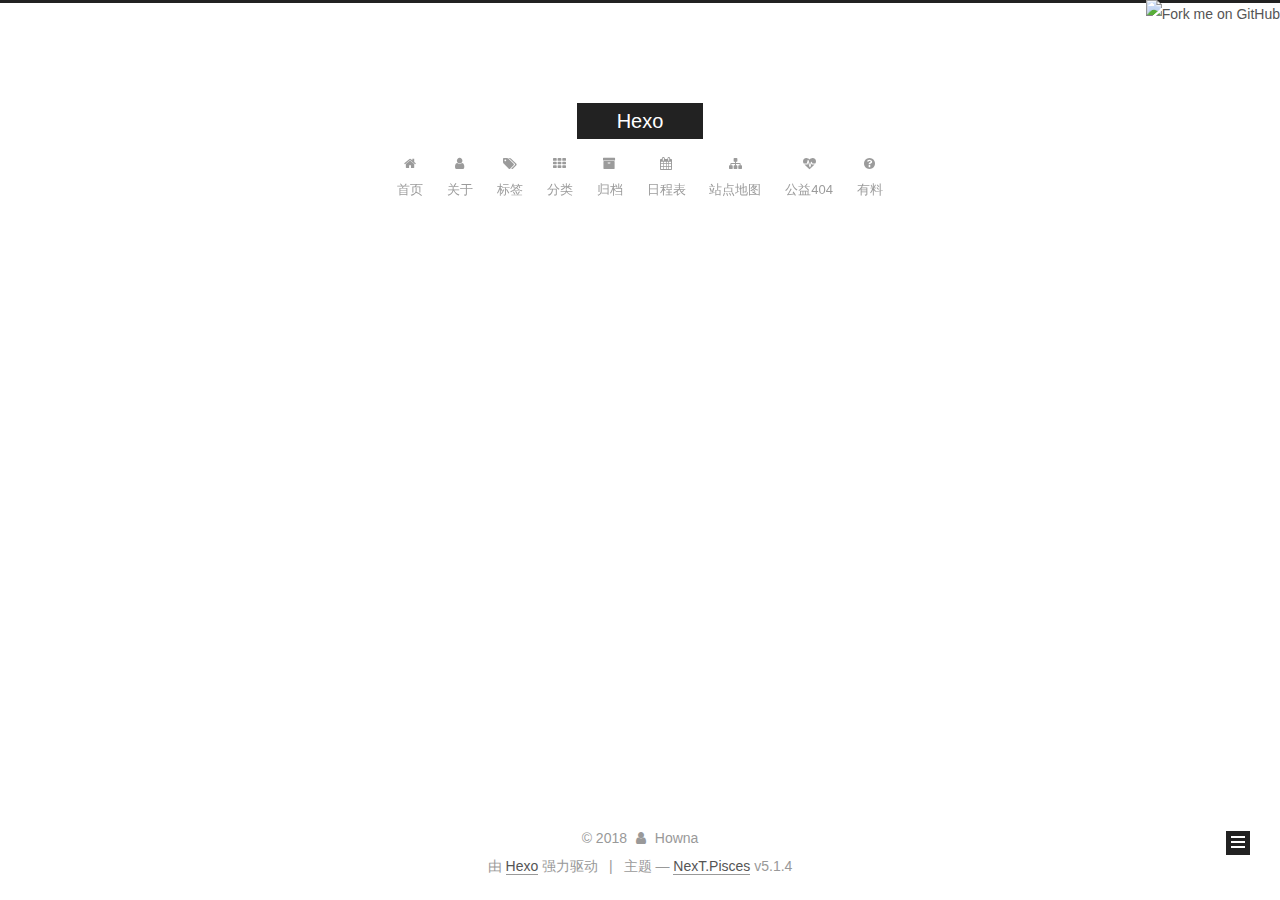
==== commit 2d07136a: "Site updated: 2018-07-09 10:31:14" ====
--- a/index.html
+++ b/index.html
@@ -5,7 +5,7 @@
   
 
 
-<html class="theme-next muse use-motion" lang="zh-Hans">
+<html class="theme-next pisces use-motion" lang="zh-Hans">
 <head>
   <meta charset="UTF-8"/>
 <meta http-equiv="X-UA-Compatible" content="IE=edge" />
@@ -93,9 +93,9 @@
   var NexT = window.NexT || {};
   var CONFIG = {
     root: '/',
-    scheme: 'Muse',
+    scheme: 'Pisces',
     version: '5.1.4',
-    sidebar: {"position":"left","display":"post","offset":12,"b2t":false,"scrollpercent":false,"onmobile":false},
+    sidebar: {"position":"right","display":"post","offset":12,"b2t":false,"scrollpercent":false,"onmobile":false},
     fancybox: true,
     tabs: true,
     motion: {"enable":true,"async":false,"transition":{"post_block":"fadeIn","post_header":"slideDownIn","post_body":"slideDownIn","coll_header":"slideLeftIn","sidebar":"slideUpIn"}},
@@ -140,9 +140,13 @@
     
   
 
-  <div class="container sidebar-position-left 
+  <div class="container sidebar-position-right 
   page-home">
     <div class="headband"></div>
+    <a href="https://github.com/Howna">
+    <img style="position: absolute; top: 0; right: 0; border: 0;" 
+    src="https://s3.amazonaws.com/github/ribbons/forkme_right_darkblue_121621.png" 
+    alt="Fork me on GitHub"></a>
 
     <header id="header" class="header" itemscope itemtype="http://schema.org/WPHeader">
       <div class="header-inner"><div class="site-brand-wrapper">
@@ -187,12 +191,82 @@
         </li>
       
         
+        <li class="menu-item menu-item-about">
+          <a href="/about/" rel="section">
+            
+              <i class="menu-item-icon fa fa-fw fa-user"></i> <br />
+            
+            关于
+          </a>
+        </li>
+      
+        
+        <li class="menu-item menu-item-tags">
+          <a href="/tags/" rel="section">
+            
+              <i class="menu-item-icon fa fa-fw fa-tags"></i> <br />
+            
+            标签
+          </a>
+        </li>
+      
+        
+        <li class="menu-item menu-item-categories">
+          <a href="/categories/" rel="section">
+            
+              <i class="menu-item-icon fa fa-fw fa-th"></i> <br />
+            
+            分类
+          </a>
+        </li>
+      
+        
         <li class="menu-item menu-item-archives">
           <a href="/archives/" rel="section">
             
               <i class="menu-item-icon fa fa-fw fa-archive"></i> <br />
             
             归档
+          </a>
+        </li>
+      
+        
+        <li class="menu-item menu-item-schedule">
+          <a href="/schedule/" rel="section">
+            
+              <i class="menu-item-icon fa fa-fw fa-calendar"></i> <br />
+            
+            日程表
+          </a>
+        </li>
+      
+        
+        <li class="menu-item menu-item-sitemap">
+          <a href="/sitemap.xml" rel="section">
+            
+              <i class="menu-item-icon fa fa-fw fa-sitemap"></i> <br />
+            
+            站点地图
+          </a>
+        </li>
+      
+        
+        <li class="menu-item menu-item-commonweal">
+          <a href="/404/" rel="section">
+            
+              <i class="menu-item-icon fa fa-fw fa-heartbeat"></i> <br />
+            
+            公益404
+          </a>
+        </li>
+      
+        
+        <li class="menu-item menu-item-something">
+          <a href="/something" rel="section">
+            
+              <i class="menu-item-icon fa fa-fw fa-question-circle"></i> <br />
+            
+            有料
           </a>
         </li>
       
@@ -232,9 +306,9 @@
     <link itemprop="mainEntityOfPage" href="http://yoursite.com/2018/07/07/你好，HEXO/">
 
     <span hidden itemprop="author" itemscope itemtype="http://schema.org/Person">
-      <meta itemprop="name" content="Jinna Huang">
+      <meta itemprop="name" content="Howna">
       <meta itemprop="description" content="">
-      <meta itemprop="image" content="/images/avatar.gif">
+      <meta itemprop="image" content="/images/1.jpg">
     </span>
 
     <span hidden itemprop="publisher" itemscope itemtype="http://schema.org/Organization">
@@ -270,6 +344,28 @@
             
           </span>
 
+          
+            <span class="post-category" >
+            
+              <span class="post-meta-divider">|</span>
+            
+              <span class="post-meta-item-icon">
+                <i class="fa fa-folder-o"></i>
+              </span>
+              
+                <span class="post-meta-item-text">分类于</span>
+              
+              
+                <span itemprop="about" itemscope itemtype="http://schema.org/Thing">
+                  <a href="/categories/搭建博客/" itemprop="url" rel="index">
+                    <span itemprop="name">搭建博客</span>
+                  </a>
+                </span>
+
+                
+                
+              
+            </span>
           
 
           
@@ -371,7 +467,11 @@
         <div class="site-overview">
           <div class="site-author motion-element" itemprop="author" itemscope itemtype="http://schema.org/Person">
             
-              <p class="site-author-name" itemprop="name">Jinna Huang</p>
+              <img class="site-author-image" itemprop="image"
+                src="/images/1.jpg"
+                alt="Howna" />
+            
+              <p class="site-author-name" itemprop="name">Howna</p>
               <p class="site-description motion-element" itemprop="description"></p>
           </div>
 
@@ -389,7 +489,25 @@
             
 
             
-
+              
+              
+              <div class="site-state-item site-state-categories">
+                
+                  <span class="site-state-item-count">1</span>
+                  <span class="site-state-item-name">分类</span>
+                
+              </div>
+            
+
+            
+              
+              
+              <div class="site-state-item site-state-tags">
+                <a href="/tags/index.html">
+                  <span class="site-state-item-count">4</span>
+                  <span class="site-state-item-name">标签</span>
+                </a>
+              </div>
             
 
           </nav>
@@ -427,7 +545,7 @@
   <span class="with-love">
     <i class="fa fa-user"></i>
   </span>
-  <span class="author" itemprop="copyrightHolder">Jinna Huang</span>
+  <span class="author" itemprop="copyrightHolder">Howna</span>
 
   
 </div>
@@ -441,7 +559,7 @@
 
 
 
-  <div class="theme-info">主题 &mdash; <a class="theme-link" target="_blank" href="https://github.com/iissnan/hexo-theme-next">NexT.Muse</a> v5.1.4</div>
+  <div class="theme-info">主题 &mdash; <a class="theme-link" target="_blank" href="https://github.com/iissnan/hexo-theme-next">NexT.Pisces</a> v5.1.4</div>
 
 
 
@@ -541,6 +659,13 @@
   
   
 
+
+  <script type="text/javascript" src="/js/src/affix.js?v=5.1.4"></script>
+
+  <script type="text/javascript" src="/js/src/schemes/pisces.js?v=5.1.4"></script>
+
+
+
   
 
   
@@ -606,3 +731,16 @@
 
 </body>
 </html>
+
+<script type="text/javascript" src="/js/src/love.js"></script>
+
+
+
+
+
+
+
+
+
+
+
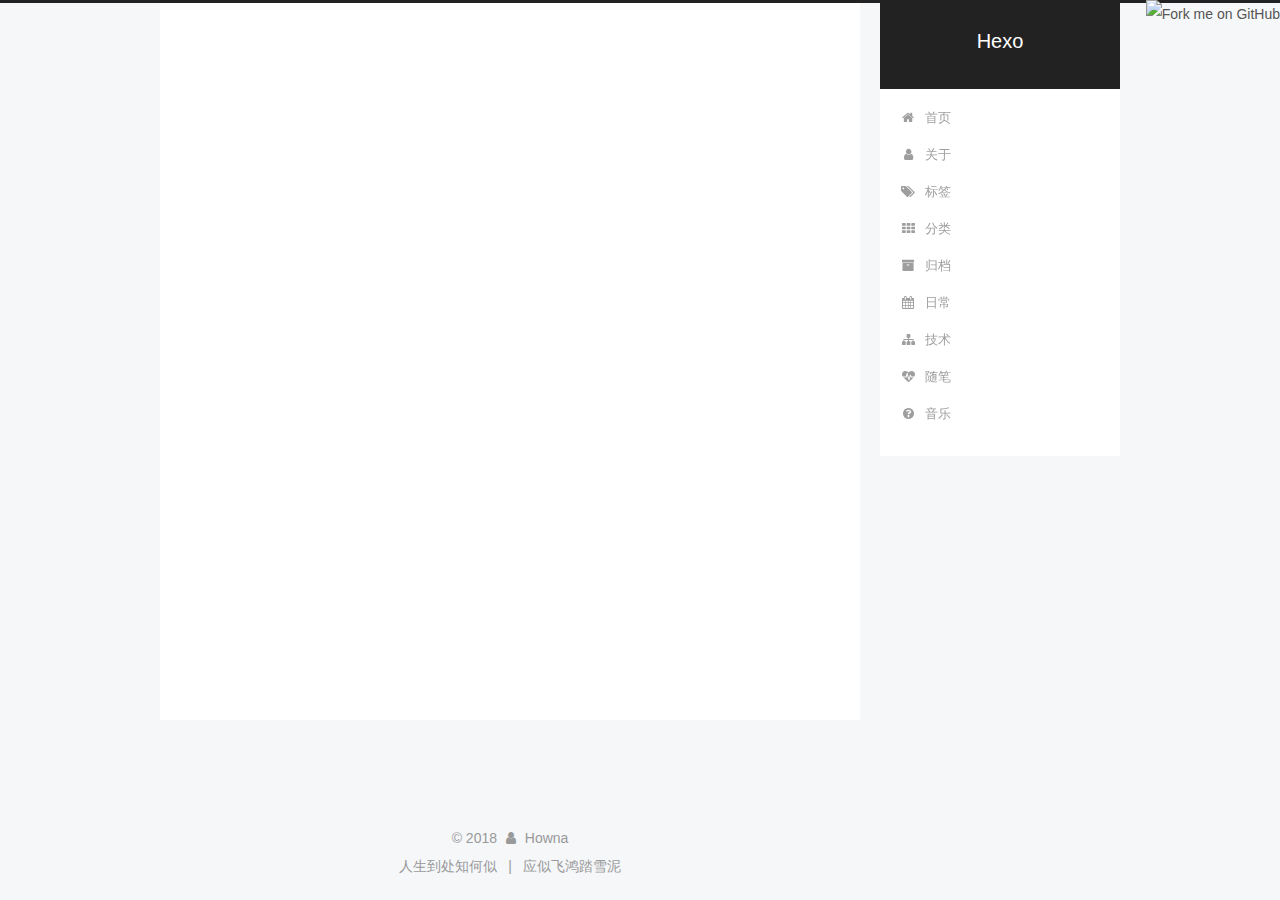
==== commit 927dafdb: "Site updated: 2018-07-09 10:32:04" ====
--- a/index.html
+++ b/index.html
@@ -236,7 +236,7 @@
             
               <i class="menu-item-icon fa fa-fw fa-calendar"></i> <br />
             
-            日程表
+            日常
           </a>
         </li>
       
@@ -246,7 +246,7 @@
             
               <i class="menu-item-icon fa fa-fw fa-sitemap"></i> <br />
             
-            站点地图
+            技术
           </a>
         </li>
       
@@ -256,7 +256,7 @@
             
               <i class="menu-item-icon fa fa-fw fa-heartbeat"></i> <br />
             
-            公益404
+            随笔
           </a>
         </li>
       
@@ -266,7 +266,7 @@
             
               <i class="menu-item-icon fa fa-fw fa-question-circle"></i> <br />
             
-            有料
+            音乐
           </a>
         </li>
       
@@ -289,6 +289,128 @@
           <div id="content" class="content">
             
   <section id="posts" class="posts-expand">
+    
+      
+
+  
+
+  
+  
+  
+
+  <article class="post post-type-normal" itemscope itemtype="http://schema.org/Article">
+  
+  
+  
+  <div class="post-block">
+    <link itemprop="mainEntityOfPage" href="http://yoursite.com/2018/07/09/一个没有天赋但会努力的Girl代码之旅/">
+
+    <span hidden itemprop="author" itemscope itemtype="http://schema.org/Person">
+      <meta itemprop="name" content="Howna">
+      <meta itemprop="description" content="">
+      <meta itemprop="image" content="/images/1.jpg">
+    </span>
+
+    <span hidden itemprop="publisher" itemscope itemtype="http://schema.org/Organization">
+      <meta itemprop="name" content="Hexo">
+    </span>
+
+    
+      <header class="post-header">
+
+        
+        
+          <h1 class="post-title" itemprop="name headline">
+                
+                <a class="post-title-link" href="/2018/07/09/一个没有天赋但会努力的Girl代码之旅/" itemprop="url">一个没有天赋但会努力的Girl代码之旅</a></h1>
+        
+
+        <div class="post-meta">
+          <span class="post-time">
+            
+              <span class="post-meta-item-icon">
+                <i class="fa fa-calendar-o"></i>
+              </span>
+              
+                <span class="post-meta-item-text">发表于</span>
+              
+              <time title="创建于" itemprop="dateCreated datePublished" datetime="2018-07-09T10:12:21+08:00">
+                2018-07-09
+              </time>
+            
+
+            
+
+            
+          </span>
+
+          
+
+          
+            
+          
+
+          
+          
+
+          
+
+          
+
+          
+
+        </div>
+      </header>
+    
+
+    
+    
+    
+    <div class="post-body" itemprop="articleBody">
+
+      
+      
+
+      
+        
+          
+            <blockquote>
+<p>我是娜娜，这是我的第一个个人网站。我在我的专业之路上碰得头破血<br>流。我一直觉得我不适合学习计算机。当然你我并没有为此付出非常多的&gt;努力，因为我从中获得的成就感少之又少。就像这个网站，别人六个小时&gt;就可以弄好，我已经搞了三天了，虽然不是一直待在电脑前废寝忘食，但&gt;时长确实已经持续三天了，因为对着傻瓜式的教程我还是会遇到可多的困&gt;难，请教大神，大神的话我都没有听懂，我是一个实实在在的菜鸟，但是&gt;这个网站会是我的真正的开始，我会坚持下去的。</p>
+</blockquote>
+
+          
+        
+      
+    </div>
+    
+    
+    
+
+    
+
+    
+
+    
+
+    <footer class="post-footer">
+      
+
+      
+
+      
+
+      
+      
+        <div class="post-eof"></div>
+      
+    </footer>
+  </div>
+  
+  
+  
+  </article>
+
+
     
       
 
@@ -482,7 +604,7 @@
               
                 <a href="/archives/">
               
-                  <span class="site-state-item-count">1</span>
+                  <span class="site-state-item-count">2</span>
                   <span class="site-state-item-name">日志</span>
                 </a>
               </div>
@@ -551,7 +673,7 @@
 </div>
 
 
-  <div class="powered-by">由 <a class="theme-link" target="_blank" href="https://hexo.io">Hexo</a> 强力驱动</div>
+  <div class="powered-by">人生到处知何似</div>
 
 
 
@@ -559,7 +681,7 @@
 
 
 
-  <div class="theme-info">主题 &mdash; <a class="theme-link" target="_blank" href="https://github.com/iissnan/hexo-theme-next">NexT.Pisces</a> v5.1.4</div>
+  <div class="theme-info">应似飞鸿踏雪泥  </div>
 
 
 
--- a/css/main.css
+++ b/css/main.css
@@ -189,7 +189,7 @@
   font-size: 14px;
   line-height: 2;
   color: #555;
-  background: #fff;
+  background: #f5f7f9;
 }
 @media (max-width: 767px) {
   body {
@@ -487,8 +487,8 @@
   margin: 20px 0;
   padding: 0;
   font-size: 13px;
-  color: #4d4d4c;
-  background: #f7f7f7;
+  color: #c5c8c6;
+  background: #1d1f21;
   line-height: 1.6;
 }
 pre,
@@ -508,7 +508,7 @@
 }
 pre code {
   padding: 0;
-  color: #4d4d4c;
+  color: #c5c8c6;
   background: none;
   text-shadow: none;
 }
@@ -531,7 +531,7 @@
 }
 .highlight figcaption {
   font-size: 1em;
-  color: #4d4d4c;
+  color: #c5c8c6;
   line-height: 1em;
   margin-bottom: 1em;
 }
@@ -545,23 +545,23 @@
 }
 .highlight figcaption a {
   float: right;
-  color: #4d4d4c;
+  color: #c5c8c6;
 }
 .highlight figcaption a:hover {
-  border-bottom-color: #4d4d4c;
+  border-bottom-color: #c5c8c6;
 }
 .highlight .gutter pre {
   padding-left: 10px;
   padding-right: 10px;
-  color: #869194;
+  color: #888f96;
   text-align: right;
-  background-color: #eff2f3;
+  background-color: #000;
 }
 .highlight .code pre {
   width: 100%;
   padding-left: 10px;
   padding-right: 10px;
-  background-color: #f7f7f7;
+  background-color: #1d1f21;
 }
 .highlight .line {
   height: 20px;
@@ -579,16 +579,16 @@
   border: none;
 }
 pre .deletion {
-  background: #fdd;
+  background: #008000;
 }
 pre .addition {
-  background: #dfd;
+  background: #800000;
 }
 pre .meta {
-  color: #8959a8;
+  color: #b294bb;
 }
 pre .comment {
-  color: #8e908c;
+  color: #969896;
 }
 pre .variable,
 pre .attribute,
@@ -602,7 +602,7 @@
 pre .css .id,
 pre .css .class,
 pre .css .pseudo {
-  color: #c82829;
+  color: #c66;
 }
 pre .number,
 pre .preprocessor,
@@ -611,7 +611,7 @@
 pre .params,
 pre .constant,
 pre .command {
-  color: #f5871f;
+  color: #de935f;
 }
 pre .ruby .class .title,
 pre .css .rules .attribute,
@@ -624,11 +624,11 @@
 pre .special,
 pre .number,
 pre .formula {
-  color: #718c00;
+  color: #b5bd68;
 }
 pre .title,
 pre .css .hexcolor {
-  color: #3e999f;
+  color: #8abeb7;
 }
 pre .function,
 pre .python .decorator,
@@ -638,11 +638,11 @@
 pre .perl .sub,
 pre .javascript .title,
 pre .coffeescript .title {
-  color: #4271ae;
+  color: #81a2be;
 }
 pre .keyword,
 pre .javascript .function {
-  color: #8959a8;
+  color: #b294bb;
 }
 .full-image.full-image.full-image.full-image {
   border: none;
@@ -653,8 +653,8 @@
 @media (min-width: 992px) {
   .full-image.full-image.full-image.full-image {
     max-width: none;
-    width: 110%;
-    margin: 25px -5%;
+    width: 118%;
+    margin: 0 -9%;
   }
 }
 .blockquote-center,
@@ -940,11 +940,11 @@
   display: inline-block;
   padding: 0 20px;
   font-size: 14px;
-  color: #fff;
-  background: #222;
-  border: 2px solid #222;
+  color: #555;
+  background: #fff;
+  border: 2px solid #555;
   text-decoration: none;
-  border-radius: 0;
+  border-radius: 2px;
   transition-property: background-color;
   transition-duration: 0.2s;
   transition-timing-function: ease-in-out;
@@ -953,8 +953,8 @@
 }
 .btn:hover {
   border-color: #222;
-  color: #222;
-  background: #fff;
+  color: #fff;
+  background: #222;
 }
 .btn +.btn {
   margin: 0 0 8px 8px;
@@ -1066,7 +1066,7 @@
   width: 24px;
   background: #222;
   font-size: 12px;
-  opacity: 1;
+  opacity: 0.6;
   color: #fff;
   cursor: pointer;
   text-align: center;
@@ -1087,7 +1087,7 @@
   }
 }
 .back-to-top.back-to-top-on {
-  bottom: 19px;
+  bottom: 30px;
 }
 .header {
   background: transparent;
@@ -1136,7 +1136,7 @@
 .site-subtitle {
   margin-top: 10px;
   font-size: 13px;
-  color: #999;
+  color: #ddd;
 }
 .use-motion .brand {
   opacity: 0;
@@ -1209,7 +1209,8 @@
   transition-timing-function: ease-in-out;
   transition-delay: 0s;
 }
-.menu .menu-item a:hover {
+.menu .menu-item a:hover,
+.menu-item-active a {
   border-bottom-color: #222;
 }
 .menu .menu-item .fa {
@@ -1738,21 +1739,133 @@
   display: block;
   margin: 0 auto;
   padding: 2px;
-  max-width: 96px;
+  max-width: 120px;
   height: auto;
-  border: 2px solid #333;
+  border: 1px solid #eee;
 }
 .site-author-name {
-  margin: 5px 0 0;
+  margin: 0;
   text-align: center;
-  color: #f5f5f5;
-  font-weight: normal;
+  color: #222;
+  font-weight: 600;
 }
 .site-description {
-  margin-top: 5px;
+  margin-top: 0;
   text-align: center;
-  font-size: 14px;
+  font-size: 13px;
   color: #999;
+}
+.site-author-image {
+  display: block;
+  margin: 0 auto;
+  padding: 2px;
+  max-width: 120px;
+  height: auto;
+  border: 1px solid #eee;
+/* 头像圆形 */
+  border-radius: 80px;
+  -webkit-border-radius: 80px;
+  -moz-border-radius: 80px;
+  box-shadow: inset 0 -1px 0 #333 sf;
+/* 设置循环动画 [animation: (play)动画名称 (2s)动画播放时长单位秒或微秒 (ase-out)动画播放的速度曲线为以低速结束 
+    (1s)等待1秒然后开始动画 (1)动画播放次数(infinite为循环播放) ]*/
+/* 鼠标经过头像旋转360度 */
+  -webkit-transition: -webkit-transform 1s ease-out;
+  -moz-transition: -moz-transform 1s ease-out;
+  transition: transform 1s ease-out;
+}
+img:hover {
+/* 鼠标经过停止头像旋转 
+  -webkit-animation-play-state:paused;
+  animation-play-state:paused;*/
+/* 鼠标经过头像旋转360度 */
+  -webkit-transform: rotateZ(360deg);
+  -moz-transform: rotateZ(360deg);
+  -webkit-transform: rotateZ(360deg);
+  -moz-transform: rotateZ(360deg);
+  -ms-transform: rotateZ(360deg);
+  -o-transform: rotateZ(360deg);
+  transform: rotateZ(360deg);
+}
+@-webkit-keyframes play {
+  0% {
+    -webkit-transform: rotateZ(0deg);
+  }
+  100% {
+    -webkit-transform: rotateZ(-360deg);
+  }
+}
+@-moz-keyframes play {
+  0% {
+    -moz-transform: rotateZ(0deg);
+  }
+  100% {
+    -moz-transform: rotateZ(-360deg);
+  }
+}
+@-moz-keyframes play {
+  0% {
+    -webkit-transform: rotateZ(0deg);
+    -moz-transform: rotateZ(0deg);
+    -ms-transform: rotateZ(0deg);
+    -o-transform: rotateZ(0deg);
+    transform: rotateZ(0deg);
+  }
+  100% {
+    -webkit-transform: rotateZ(-360deg);
+    -moz-transform: rotateZ(-360deg);
+    -ms-transform: rotateZ(-360deg);
+    -o-transform: rotateZ(-360deg);
+    transform: rotateZ(-360deg);
+  }
+}
+@-webkit-keyframes play {
+  0% {
+    -webkit-transform: rotateZ(0deg);
+    -moz-transform: rotateZ(0deg);
+    -ms-transform: rotateZ(0deg);
+    -o-transform: rotateZ(0deg);
+    transform: rotateZ(0deg);
+  }
+  100% {
+    -webkit-transform: rotateZ(-360deg);
+    -moz-transform: rotateZ(-360deg);
+    -ms-transform: rotateZ(-360deg);
+    -o-transform: rotateZ(-360deg);
+    transform: rotateZ(-360deg);
+  }
+}
+@-o-keyframes play {
+  0% {
+    -webkit-transform: rotateZ(0deg);
+    -moz-transform: rotateZ(0deg);
+    -ms-transform: rotateZ(0deg);
+    -o-transform: rotateZ(0deg);
+    transform: rotateZ(0deg);
+  }
+  100% {
+    -webkit-transform: rotateZ(-360deg);
+    -moz-transform: rotateZ(-360deg);
+    -ms-transform: rotateZ(-360deg);
+    -o-transform: rotateZ(-360deg);
+    transform: rotateZ(-360deg);
+  }
+}
+@keyframes play {
+  0% {
+    -webkit-transform: rotateZ(0deg);
+    -moz-transform: rotateZ(0deg);
+    -ms-transform: rotateZ(0deg);
+    -o-transform: rotateZ(0deg);
+    transform: rotateZ(0deg);
+  }
+  100% {
+    -webkit-transform: rotateZ(-360deg);
+    -moz-transform: rotateZ(-360deg);
+    -ms-transform: rotateZ(-360deg);
+    -o-transform: rotateZ(-360deg);
+    transform: rotateZ(-360deg);
+  }
 }
 .site-state {
   overflow: hidden;
@@ -1763,7 +1876,7 @@
 .site-state-item {
   display: inline-block;
   padding: 0 15px;
-  border-left: 1px solid #333;
+  border-left: 1px solid #eee;
 }
 .site-state-item:first-child {
   border-left: none;
@@ -1776,11 +1889,11 @@
   text-align: center;
   color: inherit;
   font-weight: 600;
-  font-size: 18px;
+  font-size: 16px;
 }
 .site-state-item-name {
   font-size: 13px;
-  color: inherit;
+  color: #999;
 }
 .feed-link {
   margin-top: 20px;
@@ -1822,7 +1935,7 @@
   width: 4px;
   height: 4px;
   border-radius: 50%;
-  background: #ff1fcb;
+  background: #c6a11a;
 }
 .links-of-blogroll {
   font-size: 13px;
@@ -1860,7 +1973,7 @@
   color: #555;
 }
 .sidebar-nav li:hover {
-  color: #f5f5f5;
+  color: #fc6423;
 }
 .page-post-detail .sidebar-nav-toc {
   padding: 0 5px;
@@ -1869,11 +1982,11 @@
   margin-left: 10px;
 }
 .sidebar-nav .sidebar-nav-active {
-  color: #87daff;
-  border-bottom-color: #87daff;
+  color: #fc6423;
+  border-bottom-color: #fc6423;
 }
 .sidebar-nav .sidebar-nav-active:hover {
-  color: #87daff;
+  color: #fc6423;
 }
 .sidebar-panel {
   display: none;
@@ -1906,12 +2019,12 @@
   transition-timing-function: ease-in-out;
   transition-delay: 0s;
   transition-property: all;
-  color: #999;
-  border-bottom-color: #555;
+  color: #666;
+  border-bottom-color: #ccc;
 }
 .post-toc ol a:hover {
-  color: #ccc;
-  border-bottom-color: #ccc;
+  color: #000;
+  border-bottom-color: #000;
 }
 .post-toc .nav-item {
   overflow: hidden;
@@ -1933,14 +2046,14 @@
   display: block;
 }
 .post-toc .nav .active > a {
-  color: #87daff;
-  border-bottom-color: #87daff;
+  color: #fc6423;
+  border-bottom-color: #fc6423;
 }
 .post-toc .nav .active-current > a {
-  color: #87daff;
+  color: #fc6423;
 }
 .post-toc .nav .active-current > a:hover {
-  color: #87daff;
+  color: #fc6423;
 }
 .footer {
   font-size: 14px;
@@ -2345,6 +2458,16 @@
   transform: translate(-50%, -50%);
   color: #ccc;
 }
+@media (min-width: 768px) and (max-width: 991px) {
+  .busuanzi-count {
+    width: auto;
+  }
+}
+@media (max-width: 767px) {
+  .busuanzi-count {
+    width: auto;
+  }
+}
 .site-uv,
 .site-pv,
 .page-pv {
@@ -2580,83 +2703,403 @@
   }
 }
 .page-post-detail .sidebar-toggle-line {
-  background: #87daff;
+  background: #fc6423;
 }
 .page-post-detail .comments {
   overflow: hidden;
 }
-@media (max-width: 767px) {
-  .header-inner,
-  .container .main-inner,
+.header {
+  position: relative;
+  margin: 0 auto;
+  width: 960px;
+}
+@media (min-width: 768px) and (max-width: 991px) {
+  .header {
+    width: auto;
+  }
+}
+@media (max-width: 767px) {
+  .header {
+    width: auto;
+  }
+}
+.header-inner {
+  position: absolute;
+  top: 0;
+  overflow: hidden;
+  padding: 0;
+  width: 240px;
+  background: #fff;
+  box-shadow: initial;
+  border-radius: initial;
+}
+@media (min-width: 1600px) {
+  .container .header-inner {
+    width: 240px;
+  }
+}
+@media (min-width: 768px) and (max-width: 991px) {
+  .header-inner {
+    position: relative;
+    width: auto;
+    border-radius: initial;
+  }
+}
+@media (max-width: 767px) {
+  .header-inner {
+    position: relative;
+    width: auto;
+    border-radius: initial;
+  }
+}
+.main:before,
+.main:after {
+  content: " ";
+  display: table;
+}
+.main:after {
+  clear: both;
+}
+@media (min-width: 768px) and (max-width: 991px) {
+  .main {
+    padding-bottom: 100px;
+  }
+}
+@media (max-width: 767px) {
+  .main {
+    padding-bottom: 100px;
+  }
+}
+.container .main-inner {
+  width: 960px;
+}
+@media (min-width: 768px) and (max-width: 991px) {
+  .container .main-inner {
+    width: auto;
+  }
+}
+@media (max-width: 767px) {
+  .container .main-inner {
+    width: auto;
+  }
+}
+.content-wrap {
+  float: right;
+  box-sizing: border-box;
+  padding: 40px;
+  width: 700px;
+  background: #fff;
+  min-height: 700px;
+  box-shadow: initial;
+  border-radius: initial;
+}
+@media (min-width: 768px) and (max-width: 991px) {
+  .content-wrap {
+    width: 100%;
+    padding: 20px;
+    border-radius: initial;
+  }
+}
+@media (max-width: 767px) {
+  .content-wrap {
+    width: 100%;
+    padding: 20px;
+    min-height: auto;
+    border-radius: initial;
+  }
+}
+.sidebar {
+  position: static;
+  float: left;
+  margin-top: 300px;
+  width: 240px;
+  background: #f5f7f9;
+  box-shadow: none;
+}
+@media (min-width: 768px) and (max-width: 991px) {
+  .sidebar {
+    display: none;
+  }
+}
+@media (max-width: 767px) {
+  .sidebar {
+    display: none;
+  }
+}
+.sidebar-toggle {
+  display: none;
+}
+.footer-inner {
+  width: 960px;
+  padding-left: 260px;
+}
+@media (min-width: 768px) and (max-width: 991px) {
   .footer-inner {
     width: auto;
-  }
-}
-embed {
-  display: block;
-  margin: 0px auto 25px auto;
-}
-.custom-logo .site-meta-headline {
-  text-align: center;
-}
-.custom-logo .brand {
+    padding-left: 0 !important;
+    padding-right: 0 !important;
+  }
+}
+@media (max-width: 767px) {
+  .footer-inner {
+    width: auto;
+    padding-left: 0 !important;
+    padding-right: 0 !important;
+  }
+}
+.sidebar-position-right .header-inner {
+  right: 0;
+}
+.sidebar-position-right .content-wrap {
+  float: left;
+}
+.sidebar-position-right .sidebar {
+  float: right;
+}
+.sidebar-position-right .footer-inner {
+  padding-left: 0;
+  padding-right: 260px;
+}
+.site-brand-wrapper {
+  position: relative;
+}
+.site-meta {
+  padding: 20px 0;
+  color: #fff;
+  background: #222;
+}
+@media (min-width: 768px) and (max-width: 991px) {
+  .site-meta {
+    box-shadow: 0 0 16px rgba(0,0,0,0.5);
+  }
+}
+@media (max-width: 767px) {
+  .site-meta {
+    box-shadow: 0 0 16px rgba(0,0,0,0.5);
+  }
+}
+.brand {
+  padding: 0;
   background: none;
 }
-.custom-logo .site-title {
-  margin: 10px auto 0;
-  font-size: 24px;
-  color: #222;
-}
-.custom-logo .site-title a {
-  border: none;
-}
-.custom-logo-image {
-  margin: 0 auto;
-  padding: 5px;
-  max-width: 150px;
-  background: #fff;
-}
-@media (max-width: 767px) {
-  .site-nav {
-    position: absolute;
-    left: 0;
-    top: 52px;
-    margin: 0;
-    width: 100%;
-    padding: 0;
-    background: #fff;
-    border-bottom: 1px solid #ddd;
-    z-index: 1030;
-  }
-}
-@media (max-width: 767px) {
-  .menu {
-    text-align: left;
-  }
-}
-@media (max-width: 767px) {
-  .menu .menu-item {
-    display: block;
-    margin: 0 10px;
-    vertical-align: top;
-  }
-}
-@media (max-width: 767px) {
-  .menu .menu-item br {
-    display: none;
-  }
-}
-@media (max-width: 767px) {
-  .menu .menu-item a {
-    padding: 5px 10px;
-  }
-}
-.menu .menu-item .fa {
-  margin-right: 0;
+.brand:hover {
+  color: #fff;
+}
+.site-subtitle {
+  margin: 10px 10px 0;
+  font-weight: initial;
 }
 .site-search form {
   display: none;
 }
+.site-nav {
+  border-top: none;
+}
+@media (min-width: 768px) and (max-width: 991px) {
+  .site-nav {
+    display: none !important;
+  }
+}
+@media (min-width: 768px) and (max-width: 991px) {
+  .site-nav-on {
+    display: block !important;
+  }
+}
+.menu .menu-item {
+  display: block;
+  margin: 0;
+}
+.menu .menu-item a {
+  position: relative;
+  box-sizing: border-box;
+  padding: 5px 20px;
+  text-align: left;
+  line-height: inherit;
+  transition-property: background-color;
+  transition-duration: 0.2s;
+  transition-timing-function: ease-in-out;
+  transition-delay: 0s;
+}
+.menu .menu-item a:hover,
+.menu-item-active a {
+  background: #f9f9f9;
+  border-bottom-color: #fff;
+}
+.menu .menu-item br {
+  display: none;
+}
+.menu-item-active a:after {
+  content: " ";
+  position: absolute;
+  top: 50%;
+  margin-top: -3px;
+  right: 15px;
+  width: 6px;
+  height: 6px;
+  border-radius: 50%;
+  background-color: #bbb;
+}
+.btn-bar {
+  background-color: #fff;
+}
+.site-nav-toggle {
+  left: 20px;
+  top: 50%;
+  -webkit-transform: translateY(-50%);
+  -webkit-transform: translateY(-50%);
+  -moz-transform: translateY(-50%);
+  -ms-transform: translateY(-50%);
+  -o-transform: translateY(-50%);
+  transform: translateY(-50%);
+}
+@media (min-width: 768px) and (max-width: 991px) {
+  .site-nav-toggle {
+    display: block;
+  }
+}
+.use-motion .sidebar .motion-element {
+  opacity: 1;
+}
+.sidebar {
+  margin-left: -100%;
+  right: auto;
+  bottom: auto;
+  -webkit-transform: none;
+}
+.sidebar-inner {
+  box-sizing: border-box;
+  width: 240px;
+  color: #555;
+  background: #fff;
+  box-shadow: initial;
+  border-radius: initial;
+  opacity: 0;
+}
+.sidebar-inner.affix {
+  position: fixed;
+  top: 12px;
+}
+.sidebar-inner.affix-bottom {
+  position: absolute;
+}
+.site-overview {
+  text-align: left;
+}
+.site-author:before,
+.site-author:after {
+  content: " ";
+  display: table;
+}
+.site-author:after {
+  clear: both;
+}
+.sidebar a {
+  color: #555;
+}
+.sidebar a:hover {
+  color: #222;
+}
+.site-state-item {
+  padding: 0 10px;
+}
+.links-of-author-item a:before {
+  display: none;
+}
+.links-of-author-item a {
+  border-bottom: none;
+  text-decoration: underline;
+}
+.feed-link {
+  border-top: 1px dotted #ccc;
+  border-bottom: 1px dotted #ccc;
+  text-align: center;
+}
+.feed-link a {
+  display: block;
+  color: #fc6423;
+  border: none;
+}
+.feed-link a:hover {
+  background: none;
+  color: #e34603;
+}
+.feed-link a:hover i {
+  color: #e34603;
+}
+.links-of-author {
+  display: flex;
+  flex-wrap: wrap;
+  justify-content: center;
+}
+.links-of-author-item {
+  margin: 5px 0 0;
+  width: 50%;
+}
+.links-of-author-item a {
+  max-width: 216px;
+  box-sizing: border-box;
+  display: inline-block;
+  margin-right: 0;
+  margin-bottom: 0;
+  padding: 0 5px;
+  overflow: hidden;
+  white-space: nowrap;
+  text-overflow: ellipsis;
+}
+.links-of-author-item a {
+  display: block;
+  text-decoration: none;
+}
+.links-of-author-item a:hover {
+  border-radius: 4px;
+  background: #eee;
+}
+.links-of-author-item .fa {
+  margin-right: 2px;
+  font-size: 16px;
+}
+.links-of-author-item .fa-globe {
+  font-size: 15px;
+}
+.links-of-blogroll {
+  text-align: center;
+  margin-top: 20px;
+  padding: 3px 0 0;
+  border-top: 1px dotted #ccc;
+}
+.links-of-blogroll-title {
+  margin-top: 0;
+}
+.links-of-blogroll-item {
+  padding: 0;
+}
+.links-of-blogroll-inline:before,
+.links-of-blogroll-inline:after {
+  content: " ";
+  display: table;
+}
+.links-of-blogroll-inline:after {
+  clear: both;
+}
 .links-of-blogroll-inline .links-of-blogroll-item {
-  display: inline-block;
-}
+  margin: 5px 0 0;
+  width: 50%;
+  display: inline-block;
+  width: unset;
+}
+.links-of-blogroll-inline .links-of-blogroll-item a {
+  max-width: 216px;
+  box-sizing: border-box;
+  display: inline-block;
+  margin-right: 0;
+  margin-bottom: 0;
+  padding: 0 5px;
+  overflow: hidden;
+  white-space: nowrap;
+  text-overflow: ellipsis;
+}
+@media (max-width: 767px) {
+  .post-body {
+    text-align: justify;
+  }
+}
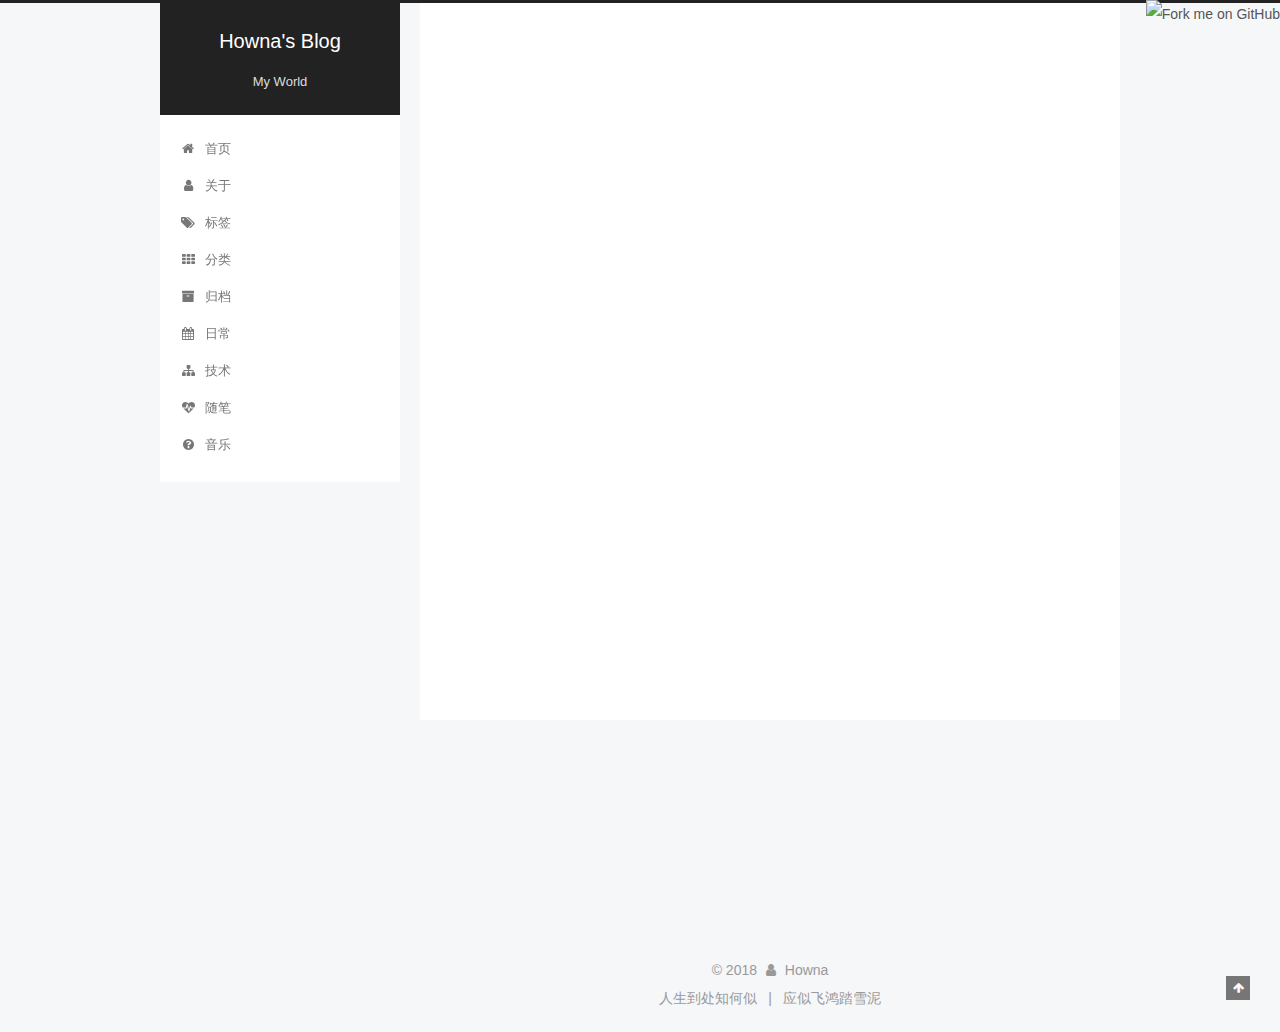
==== commit 212fe9bb: "Site updated: 2018-07-09 18:22:47" ====
--- a/index.html
+++ b/index.html
@@ -79,13 +79,17 @@
 
 
 
+<meta name="description" content="云在天空水在瓶">
+<meta name="keywords" content="nana">
 <meta property="og:type" content="website">
-<meta property="og:title" content="Hexo">
+<meta property="og:title" content="Howna&#39;s Blog">
 <meta property="og:url" content="http://yoursite.com/index.html">
-<meta property="og:site_name" content="Hexo">
+<meta property="og:site_name" content="Howna&#39;s Blog">
+<meta property="og:description" content="云在天空水在瓶">
 <meta property="og:locale" content="zh-Hans">
 <meta name="twitter:card" content="summary">
-<meta name="twitter:title" content="Hexo">
+<meta name="twitter:title" content="Howna&#39;s Blog">
+<meta name="twitter:description" content="云在天空水在瓶">
 
 
 
@@ -95,7 +99,7 @@
     root: '/',
     scheme: 'Pisces',
     version: '5.1.4',
-    sidebar: {"position":"right","display":"post","offset":12,"b2t":false,"scrollpercent":false,"onmobile":false},
+    sidebar: {"position":"left","display":"post","offset":12,"b2t":false,"scrollpercent":false,"onmobile":false},
     fancybox: true,
     tabs: true,
     motion: {"enable":true,"async":false,"transition":{"post_block":"fadeIn","post_header":"slideDownIn","post_body":"slideDownIn","coll_header":"slideLeftIn","sidebar":"slideUpIn"}},
@@ -121,7 +125,7 @@
 
 
 
-  <title>Hexo</title>
+  <title>Howna's Blog</title>
   
 
 
@@ -140,7 +144,7 @@
     
   
 
-  <div class="container sidebar-position-right 
+  <div class="container sidebar-position-left 
   page-home">
     <div class="headband"></div>
     <a href="https://github.com/Howna">
@@ -156,12 +160,12 @@
     <div class="custom-logo-site-title">
       <a href="/"  class="brand" rel="start">
         <span class="logo-line-before"><i></i></span>
-        <span class="site-title">Hexo</span>
+        <span class="site-title">Howna's Blog</span>
         <span class="logo-line-after"><i></i></span>
       </a>
     </div>
       
-        <p class="site-subtitle"></p>
+        <p class="site-subtitle">My World</p>
       
   </div>
 
@@ -283,9 +287,12 @@
  </div>
     </header>
 
+
     <main id="main" class="main">
       <div class="main-inner">
+	  
         <div class="content-wrap">
+		
           <div id="content" class="content">
             
   <section id="posts" class="posts-expand">
@@ -312,7 +319,7 @@
     </span>
 
     <span hidden itemprop="publisher" itemscope itemtype="http://schema.org/Organization">
-      <meta itemprop="name" content="Hexo">
+      <meta itemprop="name" content="Howna's Blog">
     </span>
 
     
@@ -398,6 +405,7 @@
       
 
       
+
 
       
       
@@ -434,7 +442,7 @@
     </span>
 
     <span hidden itemprop="publisher" itemscope itemtype="http://schema.org/Organization">
-      <meta itemprop="name" content="Hexo">
+      <meta itemprop="name" content="Howna's Blog">
     </span>
 
     
@@ -541,6 +549,7 @@
 
       
 
+
       
       
         <div class="post-eof"></div>
@@ -559,13 +568,16 @@
   
 
 
+			
           </div>
+		  
           
 
 
           
 
         </div>
+		
         
           
   
@@ -594,7 +606,7 @@
                 alt="Howna" />
             
               <p class="site-author-name" itemprop="name">Howna</p>
-              <p class="site-description motion-element" itemprop="description"></p>
+              <p class="site-description motion-element" itemprop="description">云在天空水在瓶</p>
           </div>
 
           <nav class="site-state motion-element">
@@ -652,7 +664,7 @@
       
 
       
-
+      <iframe frameborder="no" border="0" marginwidth="0" marginheight="0" width=86 height=86 src="//music.163.com/outchain/player?type=2&id=33875750&auto=1&height=66"></iframe>
     </div>
   </aside>
 
@@ -660,6 +672,7 @@
         
       </div>
     </main>
+		
 
     <footer id="footer" class="footer">
       <div class="footer-inner">
@@ -708,6 +721,8 @@
     
 
   </div>
+  
+  
 
   
 
--- a/css/main.css
+++ b/css/main.css
@@ -1935,7 +1935,7 @@
   width: 4px;
   height: 4px;
   border-radius: 50%;
-  background: #c6a11a;
+  background: #591f16;
 }
 .links-of-blogroll {
   font-size: 13px;
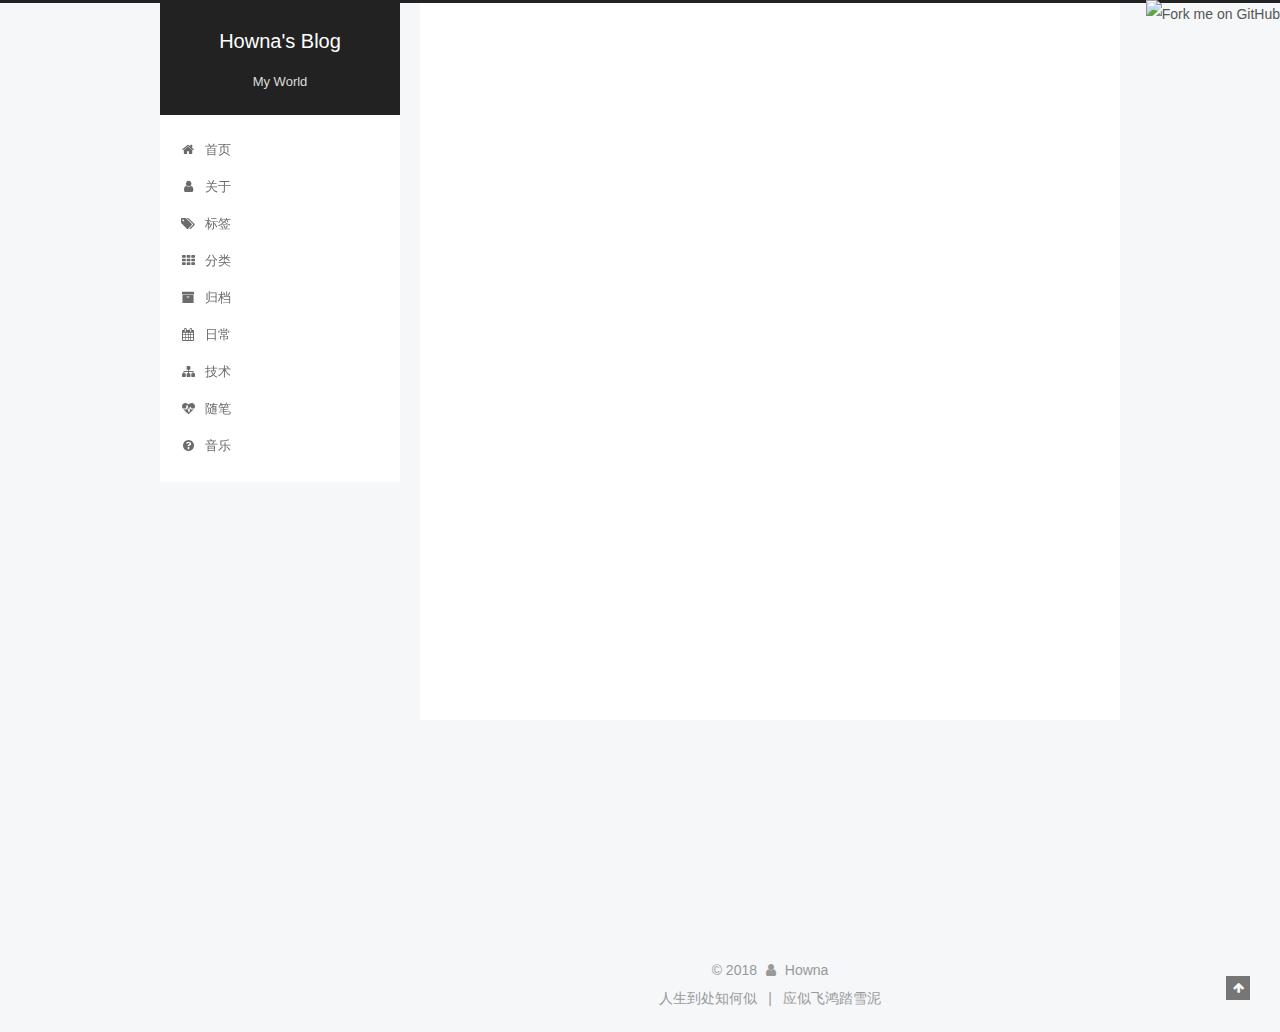
==== commit 7b4d7351: "Site updated: 2018-07-09 20:01:44" ====
--- a/index.html
+++ b/index.html
@@ -382,7 +382,7 @@
         
           
             <blockquote>
-<p>我是娜娜，这是我的第一个个人网站。我在我的专业之路上碰得头破血<br>流。我一直觉得我不适合学习计算机。当然你我并没有为此付出非常多的&gt;努力，因为我从中获得的成就感少之又少。就像这个网站，别人六个小时&gt;就可以弄好，我已经搞了三天了，虽然不是一直待在电脑前废寝忘食，但&gt;时长确实已经持续三天了，因为对着傻瓜式的教程我还是会遇到可多的困&gt;难，请教大神，大神的话我都没有听懂，我是一个实实在在的菜鸟，但是&gt;这个网站会是我的真正的开始，我会坚持下去的。</p>
+<p>我是娜娜，这是我的第一个个人网站。我在我的专业之路上非常坎坷。我一直觉得我不适合学习计算机。当然我并没有为此付出非常多的努力，因为我从中获得的成就感少之又少。就像这个网站，别人六个小时就可以弄好，我已经搞了三天了，虽然不是一直待在电脑前废寝忘食，但时长确实已经持续三天&gt;了，对着傻瓜式的教程我还是会遇到可多的困难，请教大神，大神的话我都没有听懂，我是一个实实在&gt;在的菜鸟，但是我希望这个网站会是我真正的开始，我会坚持下去的，直到遇到一个能教我写代码的，技术碾压，哈哈哈。</p>
 </blockquote>
 
           
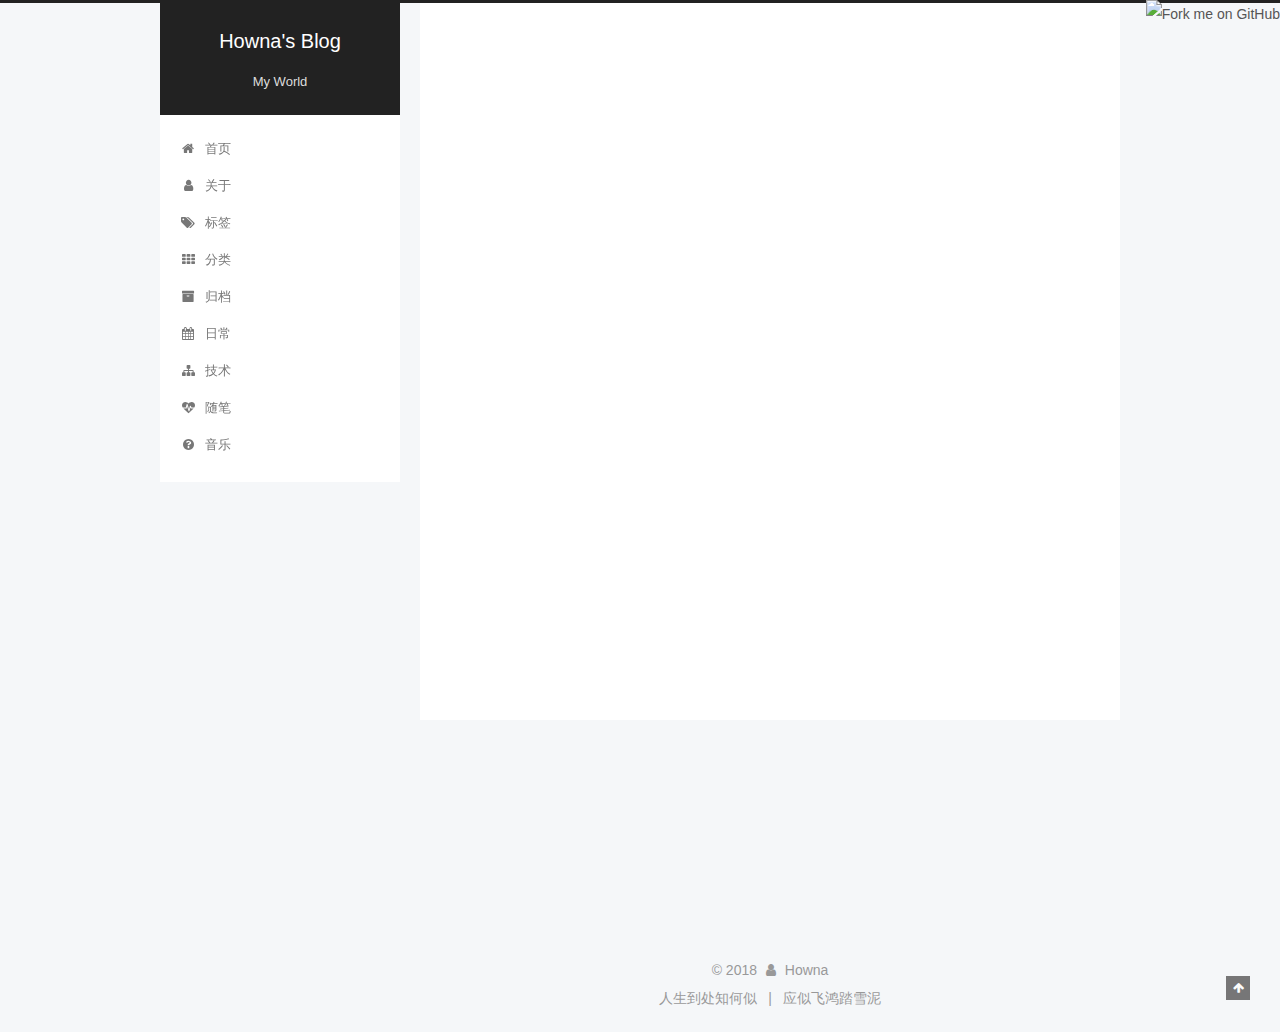
==== commit 1c90ecb4: "Site updated: 2018-07-12 09:07:45" ====
--- a/index.html
+++ b/index.html
@@ -382,7 +382,7 @@
         
           
             <blockquote>
-<p>我是娜娜，这是我的第一个个人网站。我在我的专业之路上非常坎坷。我一直觉得我不适合学习计算机。当然我并没有为此付出非常多的努力，因为我从中获得的成就感少之又少。就像这个网站，别人六个小时就可以弄好，我已经搞了三天了，虽然不是一直待在电脑前废寝忘食，但时长确实已经持续三天&gt;了，对着傻瓜式的教程我还是会遇到可多的困难，请教大神，大神的话我都没有听懂，我是一个实实在&gt;在的菜鸟，但是我希望这个网站会是我真正的开始，我会坚持下去的，直到遇到一个能教我写代码的，技术碾压，哈哈哈。</p>
+<p>我是娜娜，这是我的第一个个人网站。我在我的专业之路上非常坎坷。我一直觉得我不适合学习计算机。当然我并没有为此付出非常多的努力，因为我从中获得的成就感少之又少。就像这个网站，别人六个小时就可以弄好，我已经搞了三天了，虽然不是一直待在电脑前废寝忘食，但时长确实已经持续三天&gt;了，对着傻瓜式的教程我还是会遇到可多的困难，请教大神，大神的话我都没有听懂，我是一个实实在&gt;在的菜鸟，但是我希望这个网站会是我真正的开始，我会坚持下去的，哈哈哈。</p>
 </blockquote>
 
           
